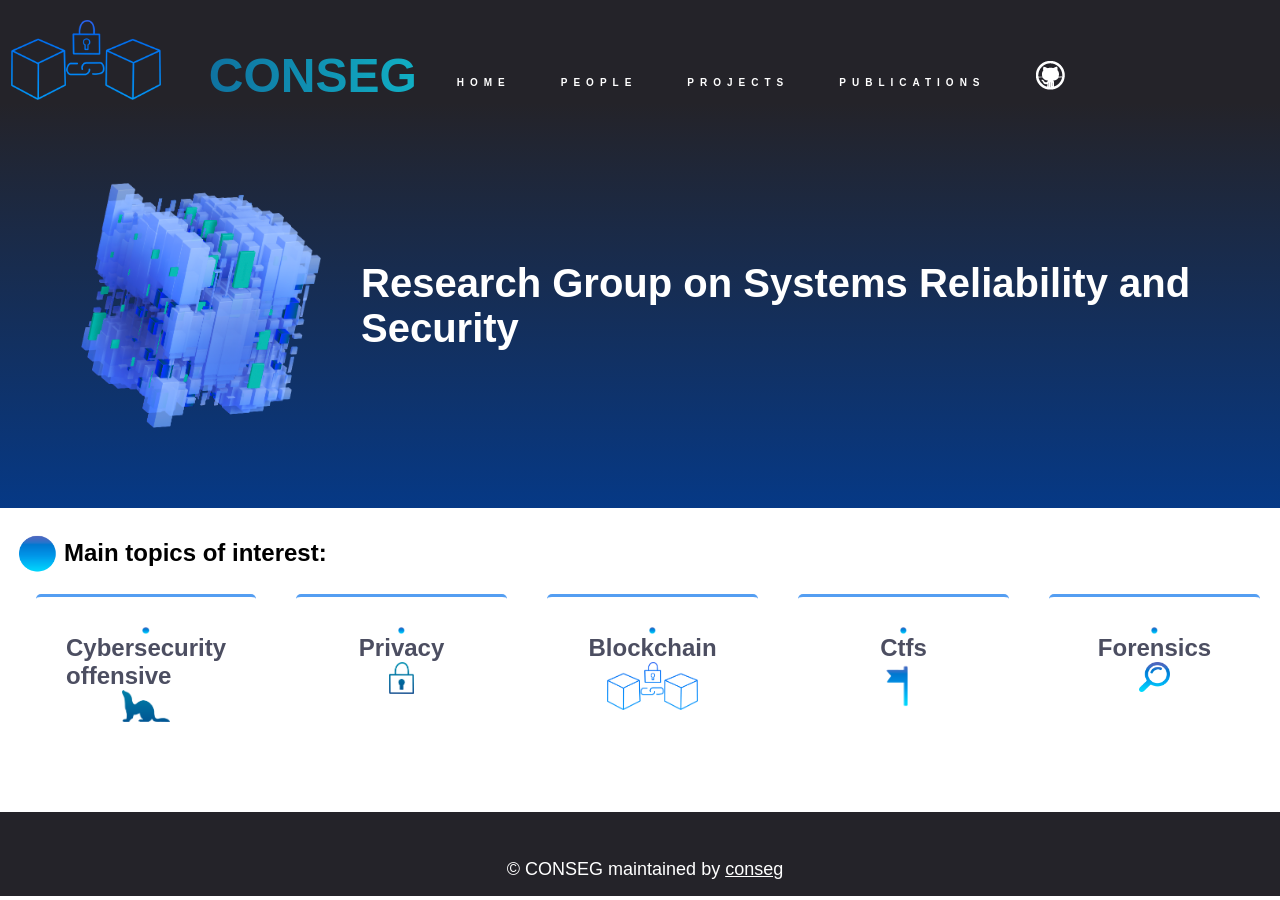
==== index.html @ 113ccf2e "first commit" ====
<!DOCTYPE html>
<html lang="en-US">

<head>
  <meta charset='utf-8'>
  <meta http-equiv="X-UA-Compatible" content="IE=edge">
  <meta name="viewport" content="width=device-width,maximum-scale=2">
  <link rel="stylesheet" type="text/css" href="./css/style.css">
  <link rel="stylesheet" type="text/css" href="./css/responsivo.css">

  <title>Home | CONSEG</title>

  <link rel="shortcut icon" href="./icon/consegfavico.png" type="image/x-icon">

</head>

<body>
  <header>
    <!-- Para mudar a cor de alguma imagem basta mudar o nome da cor na imagem ex: Conseg-logo/rosa.png  cores: rosa,amarelo,azul-->
    
    <img src="./imagens/icons/Conseg-Logo/azul.png" alt="Logo-do-site" id="consegimg" />

    <!-- Descomentar Quando for setembro: 
      <img src="./imagens/setamarelo.png" alt="set amarelo" class="setamarelo">
    -->

    <!-- para mudar a cor do titulo mude a classe gradient do style.css -->
    <h1 class="gradient" id="conseg"><a class="logo" href="index.html">CONSEG</a></h1>


    <!-- menu hamburguer criado -->
    <nav>
      <div class="mobile-menu">
        <div class="line1"></div>
        <div class="line2"></div>
        <div class="line3"></div>
      </div>


      <!-- lista das paginas e para o github do grupo de pesquisa -->
      <ul class="nav-list">
        <li id="lateral"><a href="index.html" id="menu">home</a></li>
        <!-- <li id="lateral"> <a href="news.html" id="menu"> News</a></li> -->
        <li id="lateral"> <a href="people.html" id="menu">People</a> </li>
        <li id="lateral"> <a href="projects.html" id="menu">Projects</a></li>
        <li id="lateral"> <a href="https://scholar.google.com/citations?user=rsiQlMgAAAAJ&hl=pt-BR&oi=ao" id="menu">Publications</a></li>

        <li id="lateral"><a id="forkme_banner" href="https://github.com/conseg/conseg.github.io"> <img
              src="./imagens/icons/githubicon.png" id="forkme_banner"></a></li>
      </ul>
    </nav>
  </header>
  <script src="./Scripts/mobile-navbar.js"></script>

  <section class="apresentacao">
    <img src="imagens/icons/Cube.png" alt="cube">
    <h1 >Research Group on Systems Reliability and Security</h1> 
    </section>

  <main>

 
    <section >
      <div class="topicos">
        <img src="./imagens/icons/circuloazul.png" alt="" id="circuloazul">
        <h1 class="about">Main topics of interest:</h1>
      </div>

    </section>
    <div class="topicos">
      <div class="box blue">
        <img src="./imagens/icons/circuloazul.png" alt="" width="5%" class="circuloazul">
        <h2 class="titulo-box" id="CO">Cybersecurity offensive</h2>
        <img src="./imagens/icons/Weasels/Azul.png" alt="" id="card" width="30%">
      </div>

      
      <div class="box blue">
        <img src="./imagens/icons/circuloazul.png" alt="" width="5%" class="circuloazul">
        <h2 class="titulo-box">Privacy</h2>
        <img src="./imagens/icons/Privacy/Azul.png" alt="" id="card" width="17%">
      </div>

      <div class="box blue">
        <img src="./imagens/icons/circuloazul.png" alt="" width="5%" class="circuloazul">
        <h2 class="titulo-box">Blockchain</h2>
        <img src="./imagens/icons/Conseg-Logo/azul.png" alt="" id="card" width="60%">


      </div>
      <div class="box blue">
        <img src="./imagens/icons/circuloazul.png" alt="" width="5%" class="circuloazul">
        <h2 class="titulo-box">Ctfs</h2>
        <img src="./imagens/icons/CTF/azul.png" alt="" id="card" width="30%">
      </div>

      <div class="box blue">
        <img src="./imagens/icons/circuloazul.png" alt="" width="5%" class="circuloazul">
        <h2 class="titulo-box">Forensics</h2>
        <img src="./imagens/icons/Forensics/azul.png" alt="" id="card" width="20%">
       <!-- foi utilizado algumas quebra de linhas para a caixa da forensics ser um pouco maior e cobrir a imagem da lupa -->
        <br>
        <br>
        <br>
      </div>
    </div>
    
  </main>



  <!-- rodapé da página -->
  <footer>

    <p id="footerp"><span> &#169; </span>CONSEG maintained by <a href="https://github.com/conseg">conseg</a></p>

  </footer>


</body>

</html>
---- css/style.css ----
*,
*:before,
*:after {
    margin: 0;
    padding: 0;
    box-sizing: border-box;
    font-family: Arial, sans-serif;
}

@font-face {
    font-family: 'Inter';
    font-style: normal;
    font-weight: 300;
    src: url('https://fonts.gstatic.com/s/inter/v3/QdVUSTchPBm7nuUeVf7EuQ.ttf') format('truetype');
}

:root {
    --red: hsl(0, 78%, 62%);
    --cyan: hsl(180, 62%, 55%);
    --orange: hsl(34, 97%, 64%);
    --blue: hsl(212, 86%, 64%);
    --varyDarkBlue: hsl(234, 12%, 34%);
    --grayishBlue: hsl(229, 6%, 66%);
    --veryLightGray: hsl(0, 0%, 98%);
    --weight1: 200;
    --weight2: 400;
    --weight3: 600;
}

body {
    display: grid;
    background-color: #ffffff;
}


header {
    display: flex;
    align-items: center;
    background-color: #242329;


}

h2 {
    color: var(--varyDarkBlue);
    font-weight: var(--weight3);
}

footer {
    background-color: #242329;
    color: #FFF;
    width: 100%;
    height: 100%;
    margin-top: 1em;
}


footer.grande {
    position: absolute;
    bottom: 0;
    background-color: #242329;
    color: #FFF;
    width: 100%;
    height: 100px;
}


img[id="consegimg"] {
    margin: 0;
    padding: 0;
    border: none;
    box-shadow: none;
    max-width: 200px;
    height: 80px;
    margin-left: 0.7em;
    margin-top: 1em;
}

img[id="iconpucrs"] {
    display: inline;
    width: 3em;
    height: 4em;

    margin-top: 1em;
}

img[id="news"] {
    margin: 0;
    padding: 0;
    border: none;
    box-shadow: none;
    max-width: 200px;
    max-height: 200px;
    height: 100px;
    width: 100px;
    display: inline-block;
    margin-left: auto;
    margin-right: auto;
    margin-top: 10px;
}

h1 {
    display: block;
    font-family: "Open Sans", Helvetica, Arial, sans-serif;
    font-size: 1.5em;
    margin-left: 1em;
}

h1[id="sorry"] {
    display: inline;
    font-family: "Open Sans", Helvetica, Arial, sans-serif;
    font-size: 1.5em;
}

.gradient {
    background-image: linear-gradient(to right, #0f72a0, #11afc4);
    color: black;
    background-clip: text;
    -webkit-background-clip: text;

    /* Adicionado: */
    -webkit-text-fill-color: transparent;
}

h1[id="conseg"] {
    font-family: "Arial";
    font-size: 3em;
    margin-top: 1em;
}

p {
    font-family: "Open Sans", Helvetica, Arial, sans-serif;
    margin-left: 10px;
    font-size: 18px;
}

p[id=footerp] {
    text-align: center;
    margin-top: 2.6em;
}

main {
    margin-top: 1.6em;

}

a {
    color: #FFF;

}

/* link que foi visitado */
a:visited {
    color: none;
}

/* quando o ponteiro do mouse passa no link */
a:hover {
    color: none;
}

/* quando o link for selecionado */
a:active {
    color: #5c5555;
}

a[id="menu"] {
    text-decoration: none;
    font-size: 10px
}


nav {
    display: flex;
    justify-content: space-around;
    align-items: center;
    height: 4em;
}


.nav-list {
    list-style: none;
    display: flex;

}

.nav-list li {
    letter-spacing: 6px;
    margin: 10em;
    margin-top: 15em;

}

nav :hover {
    color: #a4a4a4;
}

.mobile-menu {
    display: none;
    cursor: pointer;
}

.mobile-menu div {
    width: 32px;
    height: 2px;
    background: #fff;
    margin: 8px;
    transition: 0.3s;
}


.nav-list.active {
    transform: translateX(0);
    opacity: 1;
    visibility: visible;
}




@keyframes navLinkFade {
    from {
        opacity: 0;
        transform: translateX(50px);
    }

    to {
        opacity: 1;
        visibility: visible;
        transform: translateX(0);
    }
}

.mobile-menu.active .line1 {
    transform: rotate(-45deg) translate(-8px, 8px);
}

.pubs {
    margin: 1.9em;
}

.mobile-menu.active .line2 {
    opacity: 0;
}

.mobile-menu.active .line3 {
    transform: rotate(45deg) translate(-5px, -7px);
}

.logo {
    text-decoration: none;
}


.apresentacao {
    background-image: linear-gradient(to bottom, #242329, rgb(6, 57, 134));
    display: flex;
    align-items: center;
    color: #ffffff;
    padding: 5em;
}

.apresentacao h1 {
    margin: 0;
    font-size: 40px;
    margin-left: 1em;
}

.apresentacao img {
    max-width: 100%;
    margin-left: 1px;
    width: 15em;
}

#toolbar {
    margin: 0;
    padding: 0;
    display: inline-block;
    width: 100%;
    height: 49;
    background-color: #1f1e22;
}

#people {
    width: 100px;
    height: 100px;
}

.team {
    font-family: 'Inter', sans-serif;

    display: flex;
    flex-direction: column;
    justify-content: center;
    align-items: center;
    margin-bottom: 3em;
}

.team h1 {
    font-size: 30px;
    margin-bottom: 1em;
    color: #242329;
}

li[id="lateral"] {
    display: inline-block;
    color: #ffffff;
    line-height: 44px;
    padding: 0;
    border-color: #aaa;
    font-family: "Open Sans", Helvetica, Arial, sans-serif;
    font-size: 13px;
    font-weight: 700;
    margin-left: 40px;
    margin-right: 10px;
    color: #aaa;
    text-transform: uppercase;
    text-decoration: none;
    -webkit-transition: color .2s ease-in, border-top-color .2s ease-in;
    -ms-transition: color .2s ease-in, border-top-color .2s ease-in;
    -moz-transition: color .2s ease-in, border-top-color .2s ease-in;
    -o-transition: color .2s ease-in, border-top-color .2s ease-in;
    transition: color .2s ease-in, border-top-color .2s ease-in;
}

li[id=pesquisadores] {
    margin-left: 3em;
    font-family: "Open Sans", Helvetica;
}

li[id="principaistopicos"] {
    font-size: 18px;
    font-family: "Open Sans", Helvetica, Arial, sans-serif;
    margin-left: 1em;
    list-style: none;
}

.classe404{
    align-items: center;
    text-align: center;
}

.classe404 h1 {
  margin-top: 1em;
    font-family: 'Inter', sans-serif;
    color: #2f2d2d;
}


.classe404 img {
    margin-top: 10em;
    height: 20em;
    
    
}


.about {
    position: absolute;
    margin: .2em;
    margin-left: 2em;
}

img[id="circuloazul"] {
    width: 45px;
    height: 40px;
}


.topicos {
    display: flex;
    margin-left: 1em;
}

.flex__mod {
    display: flex;
    justify-content: flex-end;
    margin-right: .5rem;
}

.setamarelo {
    width: 3em;
    margin: .6em;
    margin-top: 1em;
    margin-left: -2em;
    position: absolute;
}




.projetos{
    display: flex;
    flex-wrap: wrap;
    gap: 20px; /* Espaço entre os containers */
    justify-content: center; /* Centralizar horizontalmente */
    align-items: flex-start; /* Alinhar ao topo */
    max-width: 1200px; /* Largura máxima para evitar overflow */
    margin: 0 auto; /* Centralizar horizontalmente */
    justify-content: space-around;
}


.project-title{
color: #2f2b44;
text-decoration: none;
font-size: 20px;
}

.box a{
    margin-top: 1em;
    padding: 6px;
    color: #08031d;
    font-family: 'Inter', sans-serif;
    text-decoration: none;   
    box-shadow: 0px .5px 1px #5c5c5c;
    border-radius: 123px; 
    
 }

.card-people {
    display: flex;
    flex-wrap: wrap;
    gap: 20px; /* Espaço entre os containers */
    justify-content: center; /* Centralizar horizontalmente */
    align-items: flex-start; /* Alinhar ao topo */
    max-width: 1200px; /* Largura máxima para evitar overflow */
    margin: 0 auto; /* Centralizar horizontalmente */
  }

  .container {
    flex: 1 1 calc(33.33% - 20px); /* Preencher 1/3 da largura, subtraindo o espaço entre os containers */
     max-width: calc(33.33% - 20px); /* Largura máxima do container */
     display: flex;
    flex-direction: column;
    align-items: center;
  }
  .card-people img{
    border-radius: 50%; /* Define o raio para criar a forma circular */
    object-fit: cover; /* Garante que a imagem preencha a área circular */
  }

.card-title {
    margin-top: 1em;
    color: #08031d;
    font-family: 'Inter', sans-serif;
    font-size: 15px;
}


.cyan {
    border-top: 3px solid var(--cyan);
}

.red {
    border-top: 3px solid var(--red);
}

.blue {
    border-top: 3px solid var(--blue);
}

.orange {
    border-top: 3px solid var(--orange);
}

.box p {
    margin-top: 1em;
    color: var(--grayishBlue);
    font-family: 'Inter', sans-serif;
 
}





.box {
    border-radius: 5px;
    flex: 1 1 calc(33.33% - 20px); /* Preencher 1/3 da largura, subtraindo o espaço entre os containers */
    padding: 30px;
    margin: 20px;
    max-width: 300px;
    max-height: 3400px;
    display: flex;
    flex-direction: column;
    align-items: center;
    
}

img[id=card] {
    float: right;
}
---- css/responsivo.css ----
*,
*:before,
*:after {
    margin: 0;
    padding: 0;
    box-sizing: border-box;
    font-family: Arial, sans-serif;
}

@media (max-width: 999px) {
    body,
    html {
        overflow-x: hidden !important;
        position: relative;
        width: 100%;
    }

    .nav-list {
        z-index: 100;
        position: absolute;
        top: 10vh;
        right: 0;
        width: 100%;
        height: 100vh;
        background: #242329;
        flex-direction: column;
        align-items: center;
        transform: translateX(100%);
        transition: transform 0.3s ease-in;
        opacity: 0;
        visibility: hidden;
    }

    .nav-list li {
        opacity: 0;
        margin-top: 1em;
    }

    .mobile-menu {
        display: block;
        position: absolute;
       margin-left: 10em;
       margin-top: 1em;
    }

    img[id ="consegimg"]{
        scale: 50%;
        
    }

    header{
        display: inline-flex;
        align-items: center;
        margin: 0;
    }

    h1[id="conseg"]{
        font-size: 30px;
        margin-right: 1em;
        margin: 0;
        margin-top: 1em;
    }

    .apresentacao{
        display: inline-flex;
        padding: 0;
        justify-content: space-around;
        align-items: center;
        
    }
    .apresentacao img{
        scale: 50%;
        margin-left: 8em; 
  
    }
    .apresentacao h1{
        font-size: 18px;
        padding-right: 10em;
        margin-right: 200em;
    }

    .topicos{
        display: flex;
        flex-direction: column;
    }

    .box{
        align-items: center;
        gap: 1px;
        
    }


    .circuloazul{
        display: none;
        
    }
    h2[id="CO"]{
    margin-left: 2em;
    
    }

    
}
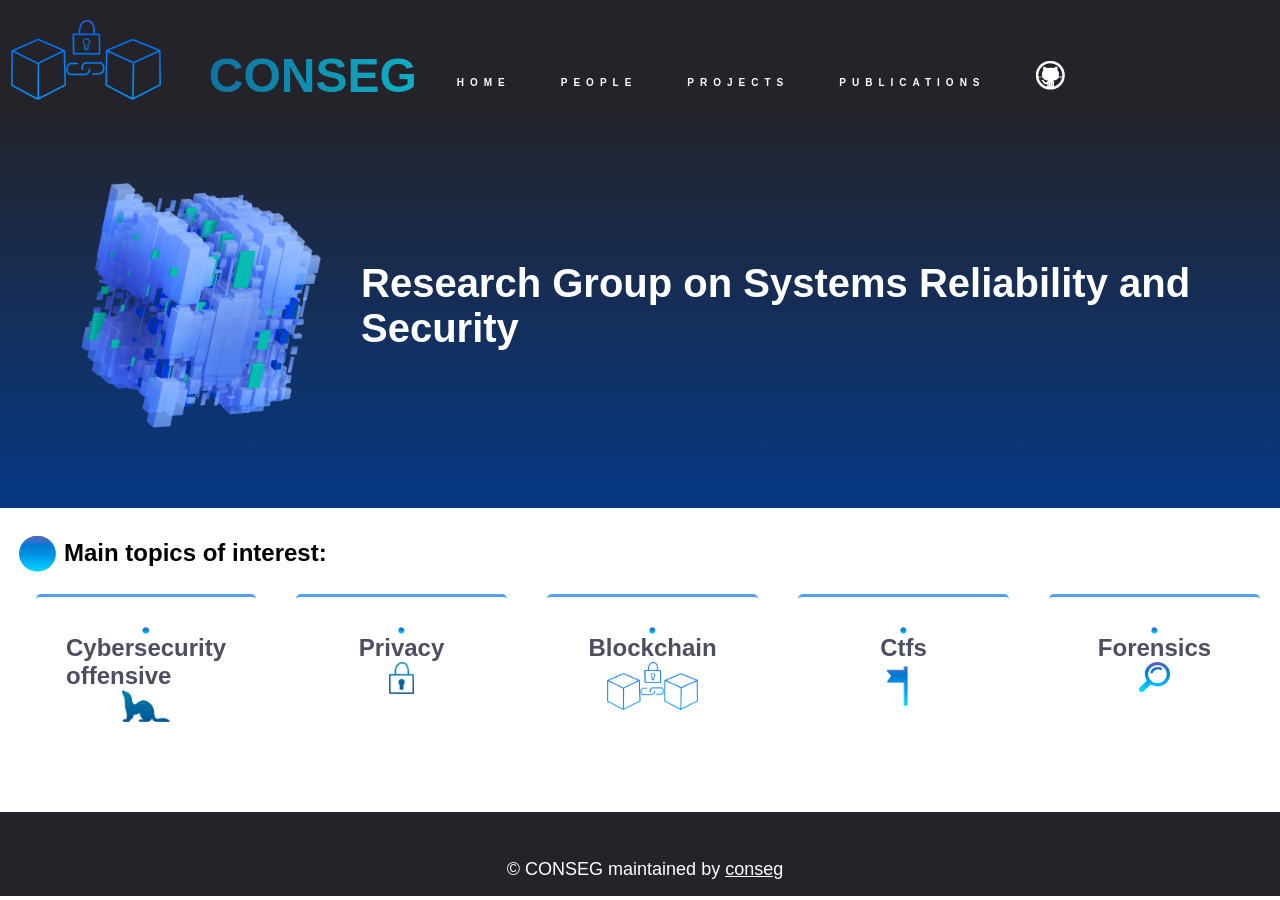
==== commit 6e532370: "People Atualizado" ====
--- a/index.html
+++ b/index.html
@@ -1,122 +1,122 @@
-<!DOCTYPE html>
-<html lang="en-US">
-
-<head>
-  <meta charset='utf-8'>
-  <meta http-equiv="X-UA-Compatible" content="IE=edge">
-  <meta name="viewport" content="width=device-width,maximum-scale=2">
-  <link rel="stylesheet" type="text/css" href="./css/style.css">
-  <link rel="stylesheet" type="text/css" href="./css/responsivo.css">
-
-  <title>Home | CONSEG</title>
-
-  <link rel="shortcut icon" href="./icon/consegfavico.png" type="image/x-icon">
-
-</head>
-
-<body>
-  <header>
-    <!-- Para mudar a cor de alguma imagem basta mudar o nome da cor na imagem ex: Conseg-logo/rosa.png  cores: rosa,amarelo,azul-->
-    
-    <img src="./imagens/icons/Conseg-Logo/azul.png" alt="Logo-do-site" id="consegimg" />
-
-    <!-- Descomentar Quando for setembro: 
-      <img src="./imagens/setamarelo.png" alt="set amarelo" class="setamarelo">
-    -->
-
-    <!-- para mudar a cor do titulo mude a classe gradient do style.css -->
-    <h1 class="gradient" id="conseg"><a class="logo" href="index.html">CONSEG</a></h1>
-
-
-    <!-- menu hamburguer criado -->
-    <nav>
-      <div class="mobile-menu">
-        <div class="line1"></div>
-        <div class="line2"></div>
-        <div class="line3"></div>
-      </div>
-
-
-      <!-- lista das paginas e para o github do grupo de pesquisa -->
-      <ul class="nav-list">
-        <li id="lateral"><a href="index.html" id="menu">home</a></li>
-        <!-- <li id="lateral"> <a href="news.html" id="menu"> News</a></li> -->
-        <li id="lateral"> <a href="people.html" id="menu">People</a> </li>
-        <li id="lateral"> <a href="projects.html" id="menu">Projects</a></li>
-        <li id="lateral"> <a href="https://scholar.google.com/citations?user=rsiQlMgAAAAJ&hl=pt-BR&oi=ao" id="menu">Publications</a></li>
-
-        <li id="lateral"><a id="forkme_banner" href="https://github.com/conseg/conseg.github.io"> <img
-              src="./imagens/icons/githubicon.png" id="forkme_banner"></a></li>
-      </ul>
-    </nav>
-  </header>
-  <script src="./Scripts/mobile-navbar.js"></script>
-
-  <section class="apresentacao">
-    <img src="imagens/icons/Cube.png" alt="cube">
-    <h1 >Research Group on Systems Reliability and Security</h1> 
-    </section>
-
-  <main>
-
- 
-    <section >
-      <div class="topicos">
-        <img src="./imagens/icons/circuloazul.png" alt="" id="circuloazul">
-        <h1 class="about">Main topics of interest:</h1>
-      </div>
-
-    </section>
-    <div class="topicos">
-      <div class="box blue">
-        <img src="./imagens/icons/circuloazul.png" alt="" width="5%" class="circuloazul">
-        <h2 class="titulo-box" id="CO">Cybersecurity offensive</h2>
-        <img src="./imagens/icons/Weasels/Azul.png" alt="" id="card" width="30%">
-      </div>
-
-      
-      <div class="box blue">
-        <img src="./imagens/icons/circuloazul.png" alt="" width="5%" class="circuloazul">
-        <h2 class="titulo-box">Privacy</h2>
-        <img src="./imagens/icons/Privacy/Azul.png" alt="" id="card" width="17%">
-      </div>
-
-      <div class="box blue">
-        <img src="./imagens/icons/circuloazul.png" alt="" width="5%" class="circuloazul">
-        <h2 class="titulo-box">Blockchain</h2>
-        <img src="./imagens/icons/Conseg-Logo/azul.png" alt="" id="card" width="60%">
-
-
-      </div>
-      <div class="box blue">
-        <img src="./imagens/icons/circuloazul.png" alt="" width="5%" class="circuloazul">
-        <h2 class="titulo-box">Ctfs</h2>
-        <img src="./imagens/icons/CTF/azul.png" alt="" id="card" width="30%">
-      </div>
-
-      <div class="box blue">
-        <img src="./imagens/icons/circuloazul.png" alt="" width="5%" class="circuloazul">
-        <h2 class="titulo-box">Forensics</h2>
-        <img src="./imagens/icons/Forensics/azul.png" alt="" id="card" width="20%">
-       <!-- foi utilizado algumas quebra de linhas para a caixa da forensics ser um pouco maior e cobrir a imagem da lupa -->
-        <br>
-        <br>
-        <br>
-      </div>
-    </div>
-    
-  </main>
-
-
-
-  <!-- rodapé da página -->
-  <footer>
-
-    <p id="footerp"><span> &#169; </span>CONSEG maintained by <a href="https://github.com/conseg">conseg</a></p>
-
-  </footer>
-
-
-</body>
-
+<!DOCTYPE html>
+<html lang="en-US">
+
+<head>
+  <meta charset='utf-8'>
+  <meta http-equiv="X-UA-Compatible" content="IE=edge">
+  <meta name="viewport" content="width=device-width,maximum-scale=2">
+  <link rel="stylesheet" type="text/css" href="./css/style.css">
+  <link rel="stylesheet" type="text/css" href="./css/responsivo.css">
+
+  <title>Home | CONSEG</title>
+
+  <link rel="shortcut icon" href="./icon/consegfavico.png" type="image/x-icon">
+
+</head>
+
+<body>
+  <header>
+    <!-- Para mudar a cor de alguma imagem basta mudar o nome da cor na imagem ex: Conseg-logo/rosa.png  cores: rosa,amarelo,azul-->
+    
+    <img src="./imagens/icons/Conseg-Logo/azul.png" alt="Logo-do-site" id="consegimg" />
+
+    <!-- Descomentar Quando for setembro: 
+      <img src="./imagens/setamarelo.png" alt="set amarelo" class="setamarelo">
+    -->
+
+    <!-- para mudar a cor do titulo mude a classe gradient do style.css -->
+    <h1 class="gradient" id="conseg"><a class="logo" href="index.html">CONSEG</a></h1>
+
+
+    <!-- menu hamburguer criado -->
+    <nav>
+      <div class="mobile-menu">
+        <div class="line1"></div>
+        <div class="line2"></div>
+        <div class="line3"></div>
+      </div>
+
+
+      <!-- lista das paginas e para o github do grupo de pesquisa -->
+      <ul class="nav-list">
+        <li id="lateral"><a href="index.html" id="menu">home</a></li>
+        <!-- <li id="lateral"> <a href="news.html" id="menu"> News</a></li> -->
+        <li id="lateral"> <a href="people.html" id="menu">People</a> </li>
+        <li id="lateral"> <a href="projects.html" id="menu">Projects</a></li>
+        <li id="lateral"> <a href="https://scholar.google.com/citations?user=rsiQlMgAAAAJ&hl=pt-BR&oi=ao" id="menu">Publications</a></li>
+
+        <li id="lateral"><a id="forkme_banner" href="https://github.com/conseg/conseg.github.io"> <img
+              src="./imagens/icons/githubicon.png" id="forkme_banner"></a></li>
+      </ul>
+    </nav>
+  </header>
+  <script src="./Scripts/mobile-navbar.js"></script>
+
+  <section class="apresentacao">
+    <img src="imagens/icons/Cube.png" alt="cube">
+    <h1 >Research Group on Systems Reliability and Security</h1> 
+    </section>
+
+  <main>
+
+ 
+    <section >
+      <div class="topicos">
+        <img src="./imagens/icons/circuloazul.png" alt="" id="circuloazul">
+        <h1 class="about">Main topics of interest:</h1>
+      </div>
+
+    </section>
+    <div class="topicos">
+      <div class="box blue">
+        <img src="./imagens/icons/circuloazul.png" alt="" width="5%" class="circuloazul">
+        <h2 class="titulo-box" id="CO">Cybersecurity offensive</h2>
+        <img src="./imagens/icons/Weasels/Azul.png" alt="" id="card" width="30%">
+      </div>
+
+      
+      <div class="box blue">
+        <img src="./imagens/icons/circuloazul.png" alt="" width="5%" class="circuloazul">
+        <h2 class="titulo-box">Privacy</h2>
+        <img src="./imagens/icons/Privacy/Azul.png" alt="" id="card" width="17%">
+      </div>
+
+      <div class="box blue">
+        <img src="./imagens/icons/circuloazul.png" alt="" width="5%" class="circuloazul">
+        <h2 class="titulo-box">Blockchain</h2>
+        <img src="./imagens/icons/Conseg-Logo/azul.png" alt="" id="card" width="60%">
+
+
+      </div>
+      <div class="box blue">
+        <img src="./imagens/icons/circuloazul.png" alt="" width="5%" class="circuloazul">
+        <h2 class="titulo-box">Ctfs</h2>
+        <img src="./imagens/icons/CTF/azul.png" alt="" id="card" width="30%">
+      </div>
+
+      <div class="box blue">
+        <img src="./imagens/icons/circuloazul.png" alt="" width="5%" class="circuloazul">
+        <h2 class="titulo-box">Forensics</h2>
+        <img src="./imagens/icons/Forensics/azul.png" alt="" id="card" width="20%">
+       <!-- foi utilizado algumas quebra de linhas para a caixa da forensics ser um pouco maior e cobrir a imagem da lupa -->
+        <br>
+        <br>
+        <br>
+      </div>
+    </div>
+    
+  </main>
+
+
+
+  <!-- rodapé da página -->
+  <footer>
+
+    <p id="footerp"><span> &#169; </span>CONSEG maintained by <a href="https://github.com/conseg">conseg</a></p>
+
+  </footer>
+
+
+</body>
+
 </html>
--- a/css/style.css
+++ b/css/style.css
@@ -1,493 +1,493 @@
-*,
-*:before,
-*:after {
-    margin: 0;
-    padding: 0;
-    box-sizing: border-box;
-    font-family: Arial, sans-serif;
-}
-
-@font-face {
-    font-family: 'Inter';
-    font-style: normal;
-    font-weight: 300;
-    src: url('https://fonts.gstatic.com/s/inter/v3/QdVUSTchPBm7nuUeVf7EuQ.ttf') format('truetype');
-}
-
-:root {
-    --red: hsl(0, 78%, 62%);
-    --cyan: hsl(180, 62%, 55%);
-    --orange: hsl(34, 97%, 64%);
-    --blue: hsl(212, 86%, 64%);
-    --varyDarkBlue: hsl(234, 12%, 34%);
-    --grayishBlue: hsl(229, 6%, 66%);
-    --veryLightGray: hsl(0, 0%, 98%);
-    --weight1: 200;
-    --weight2: 400;
-    --weight3: 600;
-}
-
-body {
-    display: grid;
-    background-color: #ffffff;
-}
-
-
-header {
-    display: flex;
-    align-items: center;
-    background-color: #242329;
-
-
-}
-
-h2 {
-    color: var(--varyDarkBlue);
-    font-weight: var(--weight3);
-}
-
-footer {
-    background-color: #242329;
-    color: #FFF;
-    width: 100%;
-    height: 100%;
-    margin-top: 1em;
-}
-
-
-footer.grande {
-    position: absolute;
-    bottom: 0;
-    background-color: #242329;
-    color: #FFF;
-    width: 100%;
-    height: 100px;
-}
-
-
-img[id="consegimg"] {
-    margin: 0;
-    padding: 0;
-    border: none;
-    box-shadow: none;
-    max-width: 200px;
-    height: 80px;
-    margin-left: 0.7em;
-    margin-top: 1em;
-}
-
-img[id="iconpucrs"] {
-    display: inline;
-    width: 3em;
-    height: 4em;
-
-    margin-top: 1em;
-}
-
-img[id="news"] {
-    margin: 0;
-    padding: 0;
-    border: none;
-    box-shadow: none;
-    max-width: 200px;
-    max-height: 200px;
-    height: 100px;
-    width: 100px;
-    display: inline-block;
-    margin-left: auto;
-    margin-right: auto;
-    margin-top: 10px;
-}
-
-h1 {
-    display: block;
-    font-family: "Open Sans", Helvetica, Arial, sans-serif;
-    font-size: 1.5em;
-    margin-left: 1em;
-}
-
-h1[id="sorry"] {
-    display: inline;
-    font-family: "Open Sans", Helvetica, Arial, sans-serif;
-    font-size: 1.5em;
-}
-
-.gradient {
-    background-image: linear-gradient(to right, #0f72a0, #11afc4);
-    color: black;
-    background-clip: text;
-    -webkit-background-clip: text;
-
-    /* Adicionado: */
-    -webkit-text-fill-color: transparent;
-}
-
-h1[id="conseg"] {
-    font-family: "Arial";
-    font-size: 3em;
-    margin-top: 1em;
-}
-
-p {
-    font-family: "Open Sans", Helvetica, Arial, sans-serif;
-    margin-left: 10px;
-    font-size: 18px;
-}
-
-p[id=footerp] {
-    text-align: center;
-    margin-top: 2.6em;
-}
-
-main {
-    margin-top: 1.6em;
-
-}
-
-a {
-    color: #FFF;
-
-}
-
-/* link que foi visitado */
-a:visited {
-    color: none;
-}
-
-/* quando o ponteiro do mouse passa no link */
-a:hover {
-    color: none;
-}
-
-/* quando o link for selecionado */
-a:active {
-    color: #5c5555;
-}
-
-a[id="menu"] {
-    text-decoration: none;
-    font-size: 10px
-}
-
-
-nav {
-    display: flex;
-    justify-content: space-around;
-    align-items: center;
-    height: 4em;
-}
-
-
-.nav-list {
-    list-style: none;
-    display: flex;
-
-}
-
-.nav-list li {
-    letter-spacing: 6px;
-    margin: 10em;
-    margin-top: 15em;
-
-}
-
-nav :hover {
-    color: #a4a4a4;
-}
-
-.mobile-menu {
-    display: none;
-    cursor: pointer;
-}
-
-.mobile-menu div {
-    width: 32px;
-    height: 2px;
-    background: #fff;
-    margin: 8px;
-    transition: 0.3s;
-}
-
-
-.nav-list.active {
-    transform: translateX(0);
-    opacity: 1;
-    visibility: visible;
-}
-
-
-
-
-@keyframes navLinkFade {
-    from {
-        opacity: 0;
-        transform: translateX(50px);
-    }
-
-    to {
-        opacity: 1;
-        visibility: visible;
-        transform: translateX(0);
-    }
-}
-
-.mobile-menu.active .line1 {
-    transform: rotate(-45deg) translate(-8px, 8px);
-}
-
-.pubs {
-    margin: 1.9em;
-}
-
-.mobile-menu.active .line2 {
-    opacity: 0;
-}
-
-.mobile-menu.active .line3 {
-    transform: rotate(45deg) translate(-5px, -7px);
-}
-
-.logo {
-    text-decoration: none;
-}
-
-
-.apresentacao {
-    background-image: linear-gradient(to bottom, #242329, rgb(6, 57, 134));
-    display: flex;
-    align-items: center;
-    color: #ffffff;
-    padding: 5em;
-}
-
-.apresentacao h1 {
-    margin: 0;
-    font-size: 40px;
-    margin-left: 1em;
-}
-
-.apresentacao img {
-    max-width: 100%;
-    margin-left: 1px;
-    width: 15em;
-}
-
-#toolbar {
-    margin: 0;
-    padding: 0;
-    display: inline-block;
-    width: 100%;
-    height: 49;
-    background-color: #1f1e22;
-}
-
-#people {
-    width: 100px;
-    height: 100px;
-}
-
-.team {
-    font-family: 'Inter', sans-serif;
-
-    display: flex;
-    flex-direction: column;
-    justify-content: center;
-    align-items: center;
-    margin-bottom: 3em;
-}
-
-.team h1 {
-    font-size: 30px;
-    margin-bottom: 1em;
-    color: #242329;
-}
-
-li[id="lateral"] {
-    display: inline-block;
-    color: #ffffff;
-    line-height: 44px;
-    padding: 0;
-    border-color: #aaa;
-    font-family: "Open Sans", Helvetica, Arial, sans-serif;
-    font-size: 13px;
-    font-weight: 700;
-    margin-left: 40px;
-    margin-right: 10px;
-    color: #aaa;
-    text-transform: uppercase;
-    text-decoration: none;
-    -webkit-transition: color .2s ease-in, border-top-color .2s ease-in;
-    -ms-transition: color .2s ease-in, border-top-color .2s ease-in;
-    -moz-transition: color .2s ease-in, border-top-color .2s ease-in;
-    -o-transition: color .2s ease-in, border-top-color .2s ease-in;
-    transition: color .2s ease-in, border-top-color .2s ease-in;
-}
-
-li[id=pesquisadores] {
-    margin-left: 3em;
-    font-family: "Open Sans", Helvetica;
-}
-
-li[id="principaistopicos"] {
-    font-size: 18px;
-    font-family: "Open Sans", Helvetica, Arial, sans-serif;
-    margin-left: 1em;
-    list-style: none;
-}
-
-.classe404{
-    align-items: center;
-    text-align: center;
-}
-
-.classe404 h1 {
-  margin-top: 1em;
-    font-family: 'Inter', sans-serif;
-    color: #2f2d2d;
-}
-
-
-.classe404 img {
-    margin-top: 10em;
-    height: 20em;
-    
-    
-}
-
-
-.about {
-    position: absolute;
-    margin: .2em;
-    margin-left: 2em;
-}
-
-img[id="circuloazul"] {
-    width: 45px;
-    height: 40px;
-}
-
-
-.topicos {
-    display: flex;
-    margin-left: 1em;
-}
-
-.flex__mod {
-    display: flex;
-    justify-content: flex-end;
-    margin-right: .5rem;
-}
-
-.setamarelo {
-    width: 3em;
-    margin: .6em;
-    margin-top: 1em;
-    margin-left: -2em;
-    position: absolute;
-}
-
-
-
-
-.projetos{
-    display: flex;
-    flex-wrap: wrap;
-    gap: 20px; /* Espaço entre os containers */
-    justify-content: center; /* Centralizar horizontalmente */
-    align-items: flex-start; /* Alinhar ao topo */
-    max-width: 1200px; /* Largura máxima para evitar overflow */
-    margin: 0 auto; /* Centralizar horizontalmente */
-    justify-content: space-around;
-}
-
-
-.project-title{
-color: #2f2b44;
-text-decoration: none;
-font-size: 20px;
-}
-
-.box a{
-    margin-top: 1em;
-    padding: 6px;
-    color: #08031d;
-    font-family: 'Inter', sans-serif;
-    text-decoration: none;   
-    box-shadow: 0px .5px 1px #5c5c5c;
-    border-radius: 123px; 
-    
- }
-
-.card-people {
-    display: flex;
-    flex-wrap: wrap;
-    gap: 20px; /* Espaço entre os containers */
-    justify-content: center; /* Centralizar horizontalmente */
-    align-items: flex-start; /* Alinhar ao topo */
-    max-width: 1200px; /* Largura máxima para evitar overflow */
-    margin: 0 auto; /* Centralizar horizontalmente */
-  }
-
-  .container {
-    flex: 1 1 calc(33.33% - 20px); /* Preencher 1/3 da largura, subtraindo o espaço entre os containers */
-     max-width: calc(33.33% - 20px); /* Largura máxima do container */
-     display: flex;
-    flex-direction: column;
-    align-items: center;
-  }
-  .card-people img{
-    border-radius: 50%; /* Define o raio para criar a forma circular */
-    object-fit: cover; /* Garante que a imagem preencha a área circular */
-  }
-
-.card-title {
-    margin-top: 1em;
-    color: #08031d;
-    font-family: 'Inter', sans-serif;
-    font-size: 15px;
-}
-
-
-.cyan {
-    border-top: 3px solid var(--cyan);
-}
-
-.red {
-    border-top: 3px solid var(--red);
-}
-
-.blue {
-    border-top: 3px solid var(--blue);
-}
-
-.orange {
-    border-top: 3px solid var(--orange);
-}
-
-.box p {
-    margin-top: 1em;
-    color: var(--grayishBlue);
-    font-family: 'Inter', sans-serif;
- 
-}
-
-
-
-
-
-.box {
-    border-radius: 5px;
-    flex: 1 1 calc(33.33% - 20px); /* Preencher 1/3 da largura, subtraindo o espaço entre os containers */
-    padding: 30px;
-    margin: 20px;
-    max-width: 300px;
-    max-height: 3400px;
-    display: flex;
-    flex-direction: column;
-    align-items: center;
-    
-}
-
-img[id=card] {
-    float: right;
+*,
+*:before,
+*:after {
+    margin: 0;
+    padding: 0;
+    box-sizing: border-box;
+    font-family: Arial, sans-serif;
+}
+
+@font-face {
+    font-family: 'Inter';
+    font-style: normal;
+    font-weight: 300;
+    src: url('https://fonts.gstatic.com/s/inter/v3/QdVUSTchPBm7nuUeVf7EuQ.ttf') format('truetype');
+}
+
+:root {
+    --red: hsl(0, 78%, 62%);
+    --cyan: hsl(180, 62%, 55%);
+    --orange: hsl(34, 97%, 64%);
+    --blue: hsl(212, 86%, 64%);
+    --varyDarkBlue: hsl(234, 12%, 34%);
+    --grayishBlue: hsl(229, 6%, 66%);
+    --veryLightGray: hsl(0, 0%, 98%);
+    --weight1: 200;
+    --weight2: 400;
+    --weight3: 600;
+}
+
+body {
+    display: grid;
+    background-color: #ffffff;
+}
+
+
+header {
+    display: flex;
+    align-items: center;
+    background-color: #242329;
+
+
+}
+
+h2 {
+    color: var(--varyDarkBlue);
+    font-weight: var(--weight3);
+}
+
+footer {
+    background-color: #242329;
+    color: #FFF;
+    width: 100%;
+    height: 100%;
+    margin-top: 1em;
+}
+
+
+footer.grande {
+    position: absolute;
+    bottom: 0;
+    background-color: #242329;
+    color: #FFF;
+    width: 100%;
+    height: 100px;
+}
+
+
+img[id="consegimg"] {
+    margin: 0;
+    padding: 0;
+    border: none;
+    box-shadow: none;
+    max-width: 200px;
+    height: 80px;
+    margin-left: 0.7em;
+    margin-top: 1em;
+}
+
+img[id="iconpucrs"] {
+    display: inline;
+    width: 3em;
+    height: 4em;
+
+    margin-top: 1em;
+}
+
+img[id="news"] {
+    margin: 0;
+    padding: 0;
+    border: none;
+    box-shadow: none;
+    max-width: 200px;
+    max-height: 200px;
+    height: 100px;
+    width: 100px;
+    display: inline-block;
+    margin-left: auto;
+    margin-right: auto;
+    margin-top: 10px;
+}
+
+h1 {
+    display: block;
+    font-family: "Open Sans", Helvetica, Arial, sans-serif;
+    font-size: 1.5em;
+    margin-left: 1em;
+}
+
+h1[id="sorry"] {
+    display: inline;
+    font-family: "Open Sans", Helvetica, Arial, sans-serif;
+    font-size: 1.5em;
+}
+
+.gradient {
+    background-image: linear-gradient(to right, #0f72a0, #11afc4);
+    color: black;
+    background-clip: text;
+    -webkit-background-clip: text;
+
+    /* Adicionado: */
+    -webkit-text-fill-color: transparent;
+}
+
+h1[id="conseg"] {
+    font-family: "Arial";
+    font-size: 3em;
+    margin-top: 1em;
+}
+
+p {
+    font-family: "Open Sans", Helvetica, Arial, sans-serif;
+    margin-left: 10px;
+    font-size: 18px;
+}
+
+p[id=footerp] {
+    text-align: center;
+    margin-top: 2.6em;
+}
+
+main {
+    margin-top: 1.6em;
+
+}
+
+a {
+    color: #FFF;
+
+}
+
+/* link que foi visitado */
+a:visited {
+    color: none;
+}
+
+/* quando o ponteiro do mouse passa no link */
+a:hover {
+    color: none;
+}
+
+/* quando o link for selecionado */
+a:active {
+    color: #5c5555;
+}
+
+a[id="menu"] {
+    text-decoration: none;
+    font-size: 10px
+}
+
+
+nav {
+    display: flex;
+    justify-content: space-around;
+    align-items: center;
+    height: 4em;
+}
+
+
+.nav-list {
+    list-style: none;
+    display: flex;
+
+}
+
+.nav-list li {
+    letter-spacing: 6px;
+    margin: 10em;
+    margin-top: 15em;
+
+}
+
+nav :hover {
+    color: #a4a4a4;
+}
+
+.mobile-menu {
+    display: none;
+    cursor: pointer;
+}
+
+.mobile-menu div {
+    width: 32px;
+    height: 2px;
+    background: #fff;
+    margin: 8px;
+    transition: 0.3s;
+}
+
+
+.nav-list.active {
+    transform: translateX(0);
+    opacity: 1;
+    visibility: visible;
+}
+
+
+
+
+@keyframes navLinkFade {
+    from {
+        opacity: 0;
+        transform: translateX(50px);
+    }
+
+    to {
+        opacity: 1;
+        visibility: visible;
+        transform: translateX(0);
+    }
+}
+
+.mobile-menu.active .line1 {
+    transform: rotate(-45deg) translate(-8px, 8px);
+}
+
+.pubs {
+    margin: 1.9em;
+}
+
+.mobile-menu.active .line2 {
+    opacity: 0;
+}
+
+.mobile-menu.active .line3 {
+    transform: rotate(45deg) translate(-5px, -7px);
+}
+
+.logo {
+    text-decoration: none;
+}
+
+
+.apresentacao {
+    background-image: linear-gradient(to bottom, #242329, rgb(6, 57, 134));
+    display: flex;
+    align-items: center;
+    color: #ffffff;
+    padding: 5em;
+}
+
+.apresentacao h1 {
+    margin: 0;
+    font-size: 40px;
+    margin-left: 1em;
+}
+
+.apresentacao img {
+    max-width: 100%;
+    margin-left: 1px;
+    width: 15em;
+}
+
+#toolbar {
+    margin: 0;
+    padding: 0;
+    display: inline-block;
+    width: 100%;
+    height: 49;
+    background-color: #1f1e22;
+}
+
+#people {
+    width: 100px;
+    height: 100px;
+}
+
+.team {
+    font-family: 'Inter', sans-serif;
+
+    display: flex;
+    flex-direction: column;
+    justify-content: center;
+    align-items: center;
+    margin-bottom: 3em;
+}
+
+.team h1 {
+    font-size: 30px;
+    margin-bottom: 1em;
+    color: #242329;
+}
+
+li[id="lateral"] {
+    display: inline-block;
+    color: #ffffff;
+    line-height: 44px;
+    padding: 0;
+    border-color: #aaa;
+    font-family: "Open Sans", Helvetica, Arial, sans-serif;
+    font-size: 13px;
+    font-weight: 700;
+    margin-left: 40px;
+    margin-right: 10px;
+    color: #aaa;
+    text-transform: uppercase;
+    text-decoration: none;
+    -webkit-transition: color .2s ease-in, border-top-color .2s ease-in;
+    -ms-transition: color .2s ease-in, border-top-color .2s ease-in;
+    -moz-transition: color .2s ease-in, border-top-color .2s ease-in;
+    -o-transition: color .2s ease-in, border-top-color .2s ease-in;
+    transition: color .2s ease-in, border-top-color .2s ease-in;
+}
+
+li[id=pesquisadores] {
+    margin-left: 3em;
+    font-family: "Open Sans", Helvetica;
+}
+
+li[id="principaistopicos"] {
+    font-size: 18px;
+    font-family: "Open Sans", Helvetica, Arial, sans-serif;
+    margin-left: 1em;
+    list-style: none;
+}
+
+.classe404{
+    align-items: center;
+    text-align: center;
+}
+
+.classe404 h1 {
+  margin-top: 1em;
+    font-family: 'Inter', sans-serif;
+    color: #2f2d2d;
+}
+
+
+.classe404 img {
+    margin-top: 10em;
+    height: 20em;
+    
+    
+}
+
+
+.about {
+    position: absolute;
+    margin: .2em;
+    margin-left: 2em;
+}
+
+img[id="circuloazul"] {
+    width: 45px;
+    height: 40px;
+}
+
+
+.topicos {
+    display: flex;
+    margin-left: 1em;
+}
+
+.flex__mod {
+    display: flex;
+    justify-content: flex-end;
+    margin-right: .5rem;
+}
+
+.setamarelo {
+    width: 3em;
+    margin: .6em;
+    margin-top: 1em;
+    margin-left: -2em;
+    position: absolute;
+}
+
+
+
+
+.projetos{
+    display: flex;
+    flex-wrap: wrap;
+    gap: 20px; /* Espaço entre os containers */
+    justify-content: center; /* Centralizar horizontalmente */
+    align-items: flex-start; /* Alinhar ao topo */
+    max-width: 1200px; /* Largura máxima para evitar overflow */
+    margin: 0 auto; /* Centralizar horizontalmente */
+    justify-content: space-around;
+}
+
+
+.project-title{
+color: #2f2b44;
+text-decoration: none;
+font-size: 20px;
+}
+
+.box a{
+    margin-top: 1em;
+    padding: 6px;
+    color: #08031d;
+    font-family: 'Inter', sans-serif;
+    text-decoration: none;   
+    box-shadow: 0px .5px 1px #5c5c5c;
+    border-radius: 123px; 
+    
+ }
+
+.card-people {
+    display: flex;
+    flex-wrap: wrap;
+    gap: 20px; /* Espaço entre os containers */
+    justify-content: center; /* Centralizar horizontalmente */
+    align-items: flex-start; /* Alinhar ao topo */
+    max-width: 1200px; /* Largura máxima para evitar overflow */
+    margin: 0 auto; /* Centralizar horizontalmente */
+  }
+
+  .container {
+    flex: 1 1 calc(33.33% - 20px); /* Preencher 1/3 da largura, subtraindo o espaço entre os containers */
+     max-width: calc(33.33% - 20px); /* Largura máxima do container */
+     display: flex;
+    flex-direction: column;
+    align-items: center;
+  }
+  .card-people img{
+    border-radius: 50%; /* Define o raio para criar a forma circular */
+    object-fit: cover; /* Garante que a imagem preencha a área circular */
+  }
+
+.card-title {
+    margin-top: 1em;
+    color: #08031d;
+    font-family: 'Inter', sans-serif;
+    font-size: 15px;
+}
+
+
+.cyan {
+    border-top: 3px solid var(--cyan);
+}
+
+.red {
+    border-top: 3px solid var(--red);
+}
+
+.blue {
+    border-top: 3px solid var(--blue);
+}
+
+.orange {
+    border-top: 3px solid var(--orange);
+}
+
+.box p {
+    margin-top: 1em;
+    color: var(--grayishBlue);
+    font-family: 'Inter', sans-serif;
+ 
+}
+
+
+
+
+
+.box {
+    border-radius: 5px;
+    flex: 1 1 calc(33.33% - 20px); /* Preencher 1/3 da largura, subtraindo o espaço entre os containers */
+    padding: 30px;
+    margin: 20px;
+    max-width: 300px;
+    max-height: 3400px;
+    display: flex;
+    flex-direction: column;
+    align-items: center;
+    
+}
+
+img[id=card] {
+    float: right;
 }
--- a/css/responsivo.css
+++ b/css/responsivo.css
@@ -1,107 +1,107 @@
-*,
-*:before,
-*:after {
-    margin: 0;
-    padding: 0;
-    box-sizing: border-box;
-    font-family: Arial, sans-serif;
-}
-
-@media (max-width: 999px) {
-    body,
-    html {
-        overflow-x: hidden !important;
-        position: relative;
-        width: 100%;
-    }
-
-    .nav-list {
-        z-index: 100;
-        position: absolute;
-        top: 10vh;
-        right: 0;
-        width: 100%;
-        height: 100vh;
-        background: #242329;
-        flex-direction: column;
-        align-items: center;
-        transform: translateX(100%);
-        transition: transform 0.3s ease-in;
-        opacity: 0;
-        visibility: hidden;
-    }
-
-    .nav-list li {
-        opacity: 0;
-        margin-top: 1em;
-    }
-
-    .mobile-menu {
-        display: block;
-        position: absolute;
-       margin-left: 10em;
-       margin-top: 1em;
-    }
-
-    img[id ="consegimg"]{
-        scale: 50%;
-        
-    }
-
-    header{
-        display: inline-flex;
-        align-items: center;
-        margin: 0;
-    }
-
-    h1[id="conseg"]{
-        font-size: 30px;
-        margin-right: 1em;
-        margin: 0;
-        margin-top: 1em;
-    }
-
-    .apresentacao{
-        display: inline-flex;
-        padding: 0;
-        justify-content: space-around;
-        align-items: center;
-        
-    }
-    .apresentacao img{
-        scale: 50%;
-        margin-left: 8em; 
-  
-    }
-    .apresentacao h1{
-        font-size: 18px;
-        padding-right: 10em;
-        margin-right: 200em;
-    }
-
-    .topicos{
-        display: flex;
-        flex-direction: column;
-    }
-
-    .box{
-        align-items: center;
-        gap: 1px;
-        
-    }
-
-
-    .circuloazul{
-        display: none;
-        
-    }
-    h2[id="CO"]{
-    margin-left: 2em;
-    
-    }
-
-    
-}
-
-
-
+*,
+*:before,
+*:after {
+    margin: 0;
+    padding: 0;
+    box-sizing: border-box;
+    font-family: Arial, sans-serif;
+}
+
+@media (max-width: 999px) {
+    body,
+    html {
+        overflow-x: hidden !important;
+        position: relative;
+        width: 100%;
+    }
+
+    .nav-list {
+        z-index: 100;
+        position: absolute;
+        top: 10vh;
+        right: 0;
+        width: 100%;
+        height: 100vh;
+        background: #242329;
+        flex-direction: column;
+        align-items: center;
+        transform: translateX(100%);
+        transition: transform 0.3s ease-in;
+        opacity: 0;
+        visibility: hidden;
+    }
+
+    .nav-list li {
+        opacity: 0;
+        margin-top: 1em;
+    }
+
+    .mobile-menu {
+        display: block;
+        position: absolute;
+       margin-left: 10em;
+       margin-top: 1em;
+    }
+
+    img[id ="consegimg"]{
+        scale: 50%;
+        
+    }
+
+    header{
+        display: inline-flex;
+        align-items: center;
+        margin: 0;
+    }
+
+    h1[id="conseg"]{
+        font-size: 30px;
+        margin-right: 1em;
+        margin: 0;
+        margin-top: 1em;
+    }
+
+    .apresentacao{
+        display: inline-flex;
+        padding: 0;
+        justify-content: space-around;
+        align-items: center;
+        
+    }
+    .apresentacao img{
+        scale: 50%;
+        margin-left: 8em; 
+  
+    }
+    .apresentacao h1{
+        font-size: 18px;
+        padding-right: 10em;
+        margin-right: 200em;
+    }
+
+    .topicos{
+        display: flex;
+        flex-direction: column;
+    }
+
+    .box{
+        align-items: center;
+        gap: 1px;
+        
+    }
+
+
+    .circuloazul{
+        display: none;
+        
+    }
+    h2[id="CO"]{
+    margin-left: 2em;
+    
+    }
+
+    
+}
+
+
+
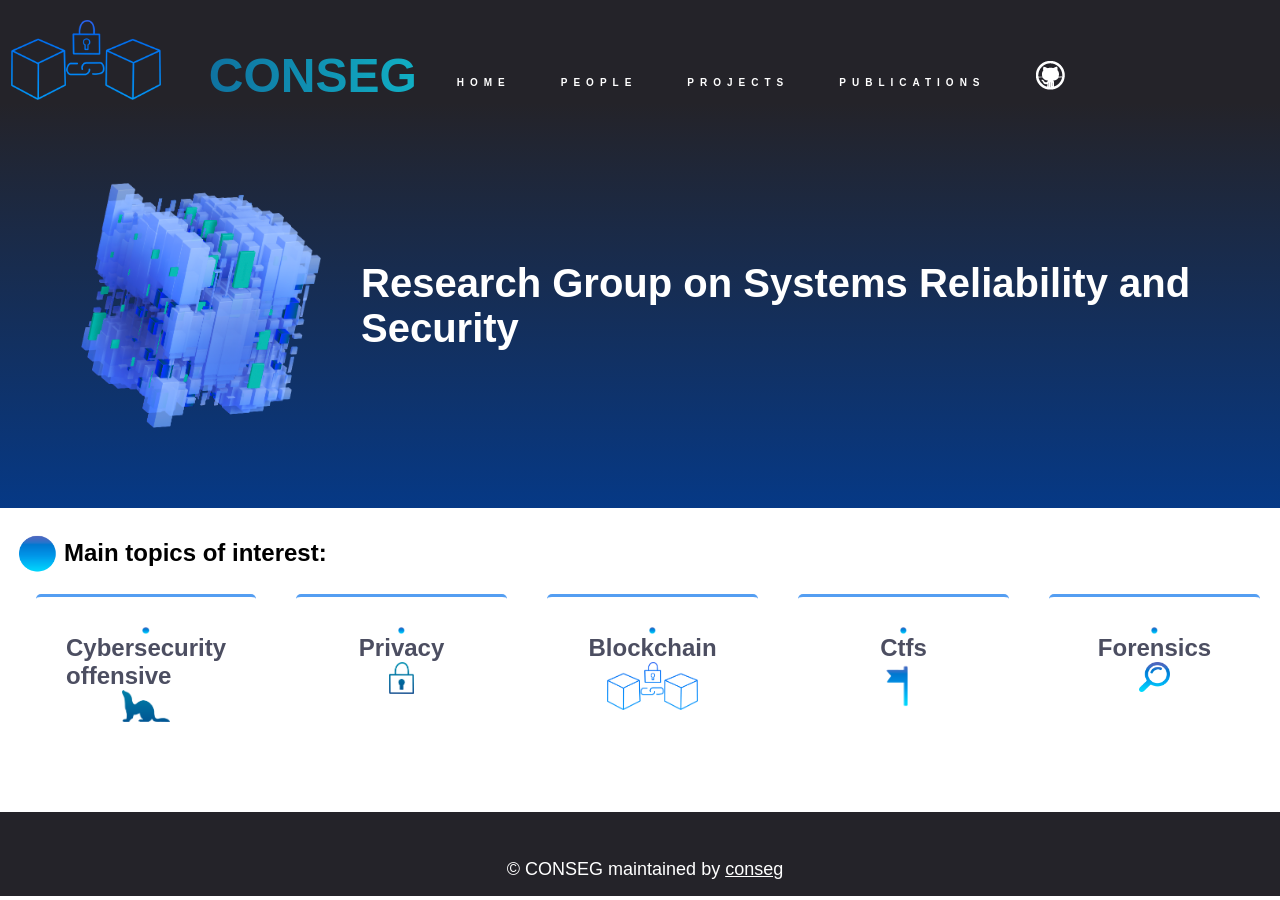
==== commit 1ab55576: "Projects Pronto" ====
--- a/index.html
+++ b/index.html
@@ -16,19 +16,11 @@
 
 <body>
   <header>
-    <!-- Para mudar a cor de alguma imagem basta mudar o nome da cor na imagem ex: Conseg-logo/rosa.png  cores: rosa,amarelo,azul-->
-    
+   
     <img src="./imagens/icons/Conseg-Logo/azul.png" alt="Logo-do-site" id="consegimg" />
 
-    <!-- Descomentar Quando for setembro: 
-      <img src="./imagens/setamarelo.png" alt="set amarelo" class="setamarelo">
-    -->
-
-    <!-- para mudar a cor do titulo mude a classe gradient do style.css -->
     <h1 class="gradient" id="conseg"><a class="logo" href="index.html">CONSEG</a></h1>
 
-
-    <!-- menu hamburguer criado -->
     <nav>
       <div class="mobile-menu">
         <div class="line1"></div>
@@ -36,11 +28,9 @@
         <div class="line3"></div>
       </div>
 
-
-      <!-- lista das paginas e para o github do grupo de pesquisa -->
       <ul class="nav-list">
         <li id="lateral"><a href="index.html" id="menu">home</a></li>
-        <!-- <li id="lateral"> <a href="news.html" id="menu"> News</a></li> -->
+  
         <li id="lateral"> <a href="people.html" id="menu">People</a> </li>
         <li id="lateral"> <a href="projects.html" id="menu">Projects</a></li>
         <li id="lateral"> <a href="https://scholar.google.com/citations?user=rsiQlMgAAAAJ&hl=pt-BR&oi=ao" id="menu">Publications</a></li>
@@ -98,7 +88,6 @@
         <img src="./imagens/icons/circuloazul.png" alt="" width="5%" class="circuloazul">
         <h2 class="titulo-box">Forensics</h2>
         <img src="./imagens/icons/Forensics/azul.png" alt="" id="card" width="20%">
-       <!-- foi utilizado algumas quebra de linhas para a caixa da forensics ser um pouco maior e cobrir a imagem da lupa -->
         <br>
         <br>
         <br>
@@ -107,9 +96,6 @@
     
   </main>
 
-
-
-  <!-- rodapé da página -->
   <footer>
 
     <p id="footerp"><span> &#169; </span>CONSEG maintained by <a href="https://github.com/conseg">conseg</a></p>
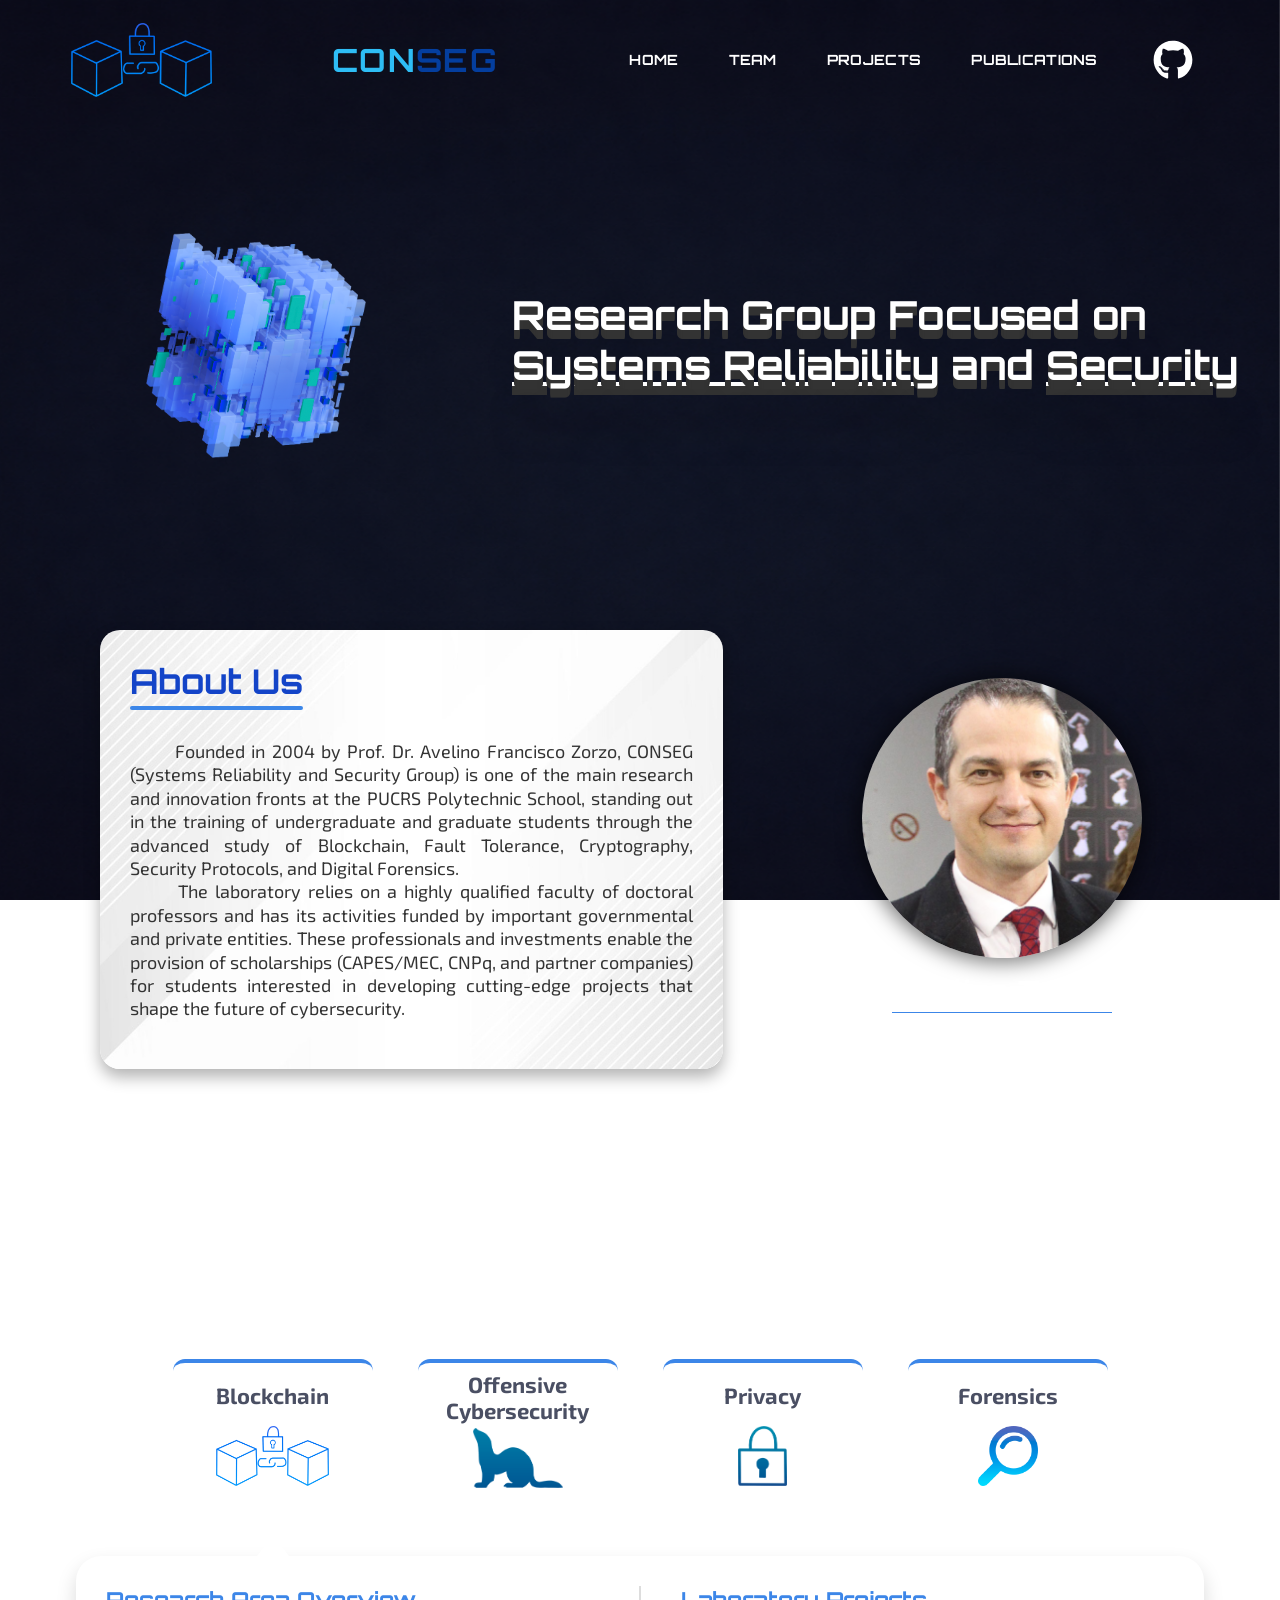
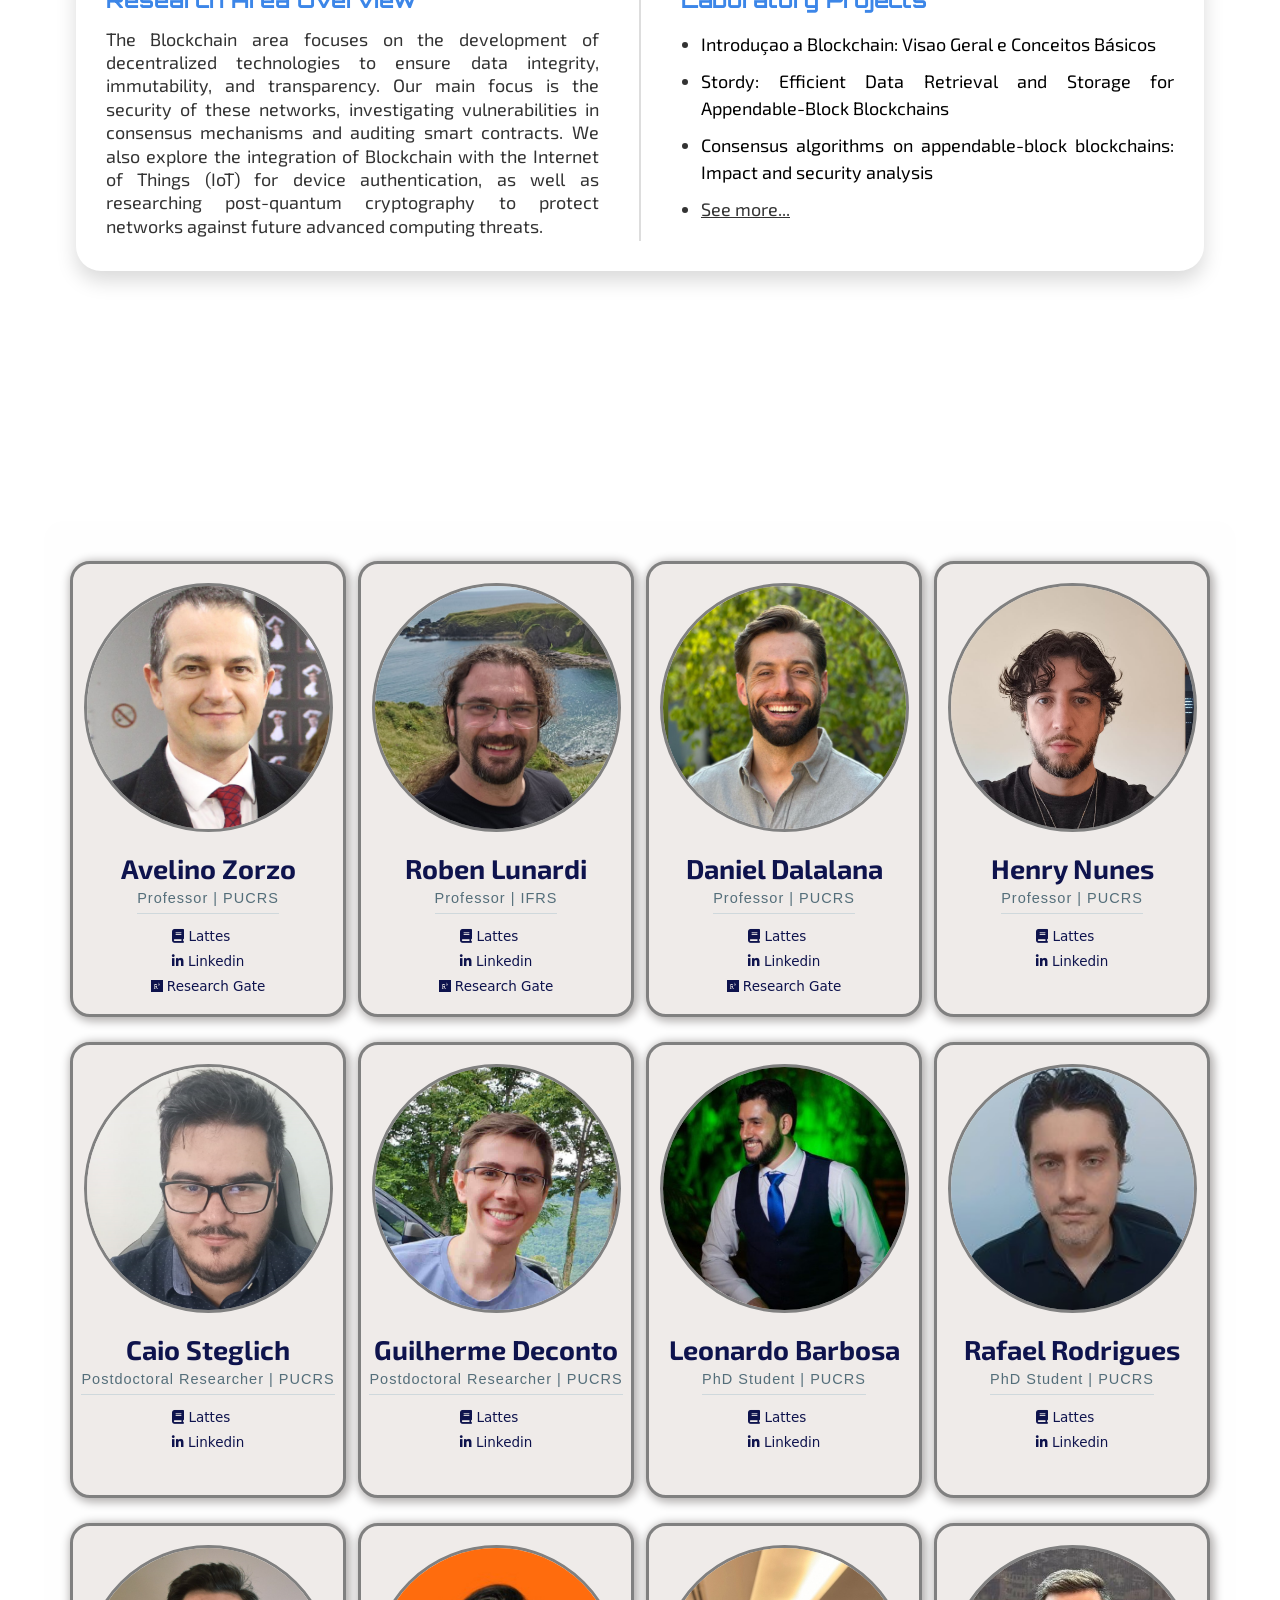
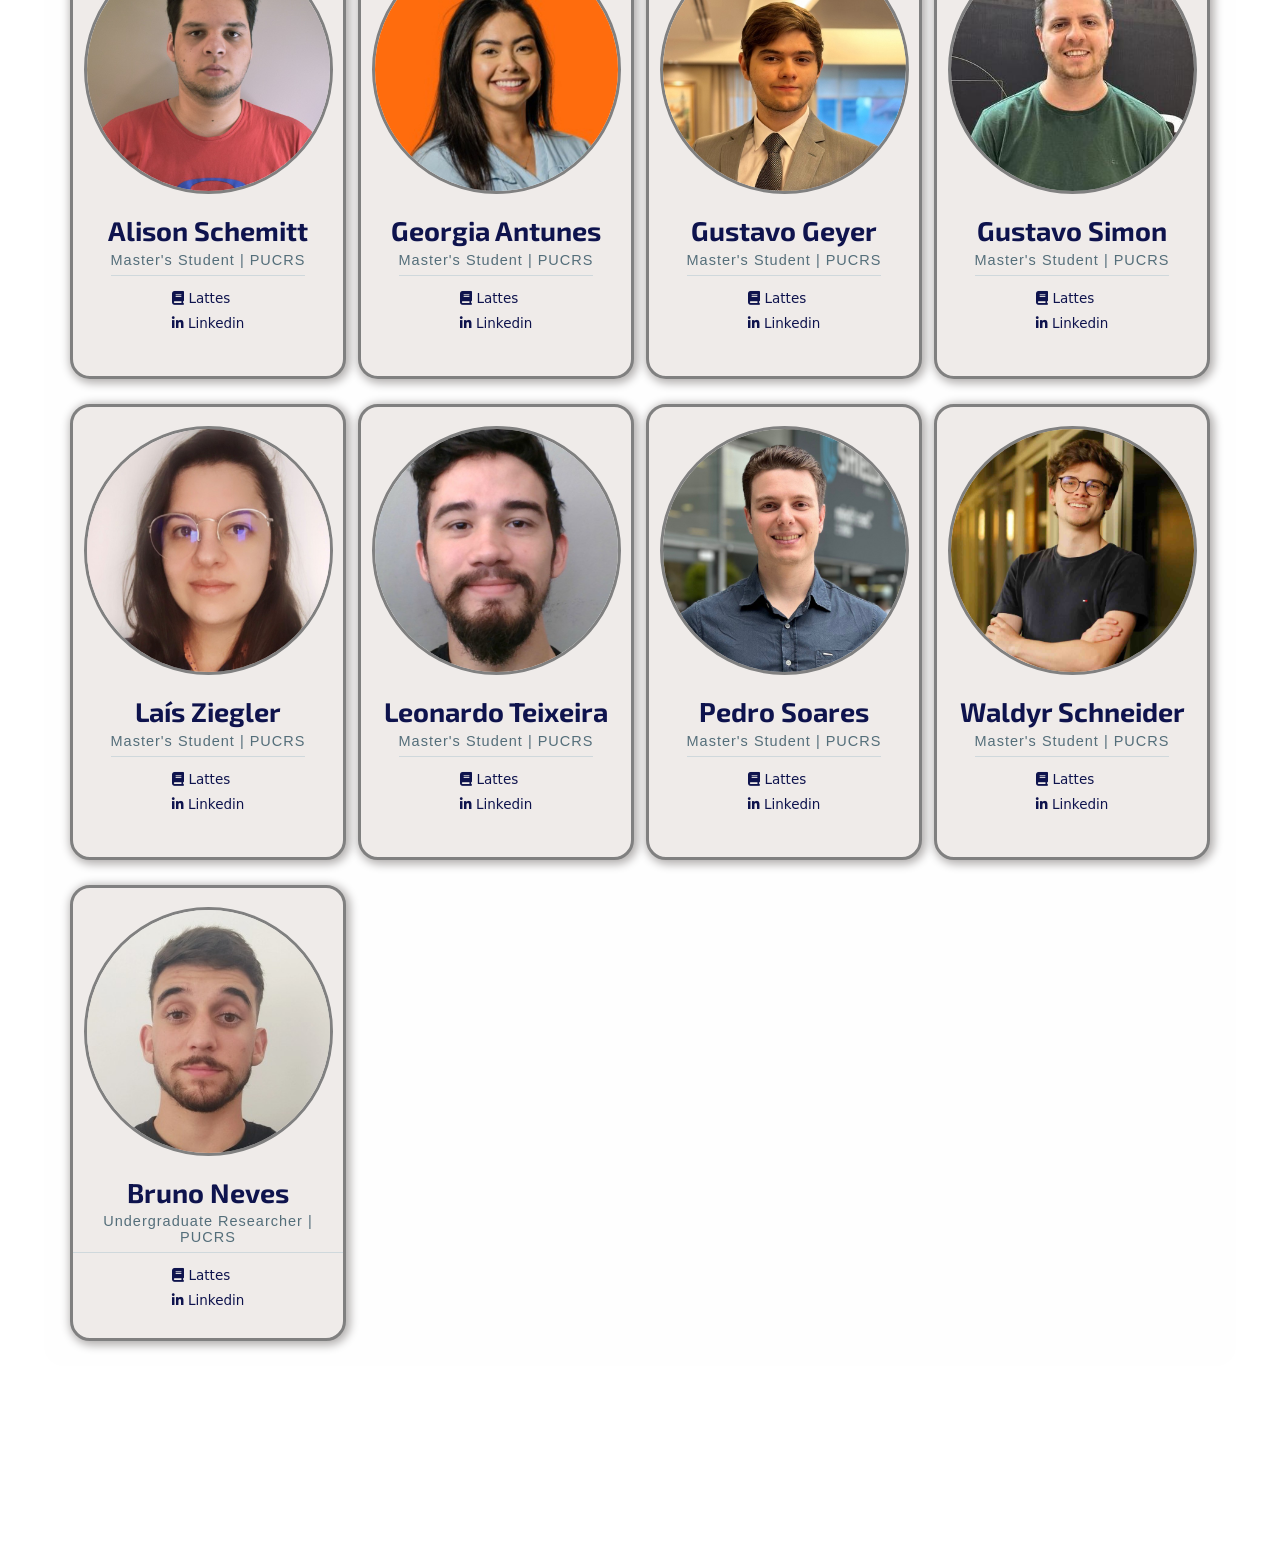
==== commit 029330bc: "Remoção dos Arquivos Antigos" ====
--- a/index.html
+++ b/index.html
@@ -1,107 +1,857 @@
 <!DOCTYPE html>
-<html lang="en-US">
+<html>
 
 <head>
-  <meta charset='utf-8'>
-  <meta http-equiv="X-UA-Compatible" content="IE=edge">
-  <meta name="viewport" content="width=device-width,maximum-scale=2">
-  <link rel="stylesheet" type="text/css" href="./css/style.css">
-  <link rel="stylesheet" type="text/css" href="./css/responsivo.css">
-
-  <title>Home | CONSEG</title>
-
-  <link rel="shortcut icon" href="./icon/consegfavico.png" type="image/x-icon">
-
+    <title>Home | Conseg</title>
+    <link rel="stylesheet" href="css/global.css">
+    <link rel="stylesheet" href="css/head_bar/headBar.css">
+    <link rel="stylesheet" href="css/head_bar/container_logo/container.css">
+    <link rel="stylesheet" href="css/head_bar/container_logo/image.css">
+    <link rel="stylesheet" href="css/head_bar/container_logo/title.css">
+    <link rel="stylesheet" href="css/head_bar/container_buttons/container.css">
+    <link rel="stylesheet" href="css/head_bar/container_buttons/buttons.css">
+    <link rel="stylesheet" href="css/head_bar/container_buttons/git_logo.css">
+    <link rel="stylesheet" href="css/head_bar/Container_People/People.css">
+    <link rel="stylesheet" href="css/head_bar/Container_AboutUs/aboutUs.css">
+    <link rel="stylesheet" href="css/head_bar/Container_Topics/topics.css">
+    <link href="https://fonts.googleapis.com/css?family=Orbitron:regular,500,600,700,800,900" rel="stylesheet" />
+    <link rel="preconnect" href="https://fonts.googleapis.com">
+    <link rel="preconnect" href="https://fonts.gstatic.com" crossorigin>
+    <link href="https://fonts.googleapis.com/css2?family=Exo+2:ital,wght@0,100..900;1,100..900&display=swap"
+        rel="stylesheet">
+
+    <link rel="stylesheet" href="https://cdnjs.cloudflare.com/ajax/libs/font-awesome/6.4.0/css/all.min.css">
+    <link rel="shortcut icon" href="./icon/consegfavico.png" type="image/x-icon">
+
+    <style>
+        body {
+            position: relative;
+        }
+
+        #fundo-geral {
+            position: fixed;
+            top: 0;
+            left: 0;
+            width: 100vw;
+            height: 100vh;
+            background-image: url('./imagens/PlanoFundo.png');
+            background-size: cover;
+            background-position: center;
+            background-repeat: no-repeat;
+            z-index: -100;
+        }
+
+        .info-bubble::before {
+            display: var(--arrow-display, block) !important;
+        }
+    </style>
 </head>
 
 <body>
-  <header>
-   
-    <img src="./imagens/icons/Conseg-Logo/azul.png" alt="Logo-do-site" id="consegimg" />
-
-    <h1 class="gradient" id="conseg"><a class="logo" href="index.html">CONSEG</a></h1>
-
-    <nav>
-      <div class="mobile-menu">
-        <div class="line1"></div>
-        <div class="line2"></div>
-        <div class="line3"></div>
-      </div>
-
-      <ul class="nav-list">
-        <li id="lateral"><a href="index.html" id="menu">home</a></li>
-  
-        <li id="lateral"> <a href="people.html" id="menu">People</a> </li>
-        <li id="lateral"> <a href="projects.html" id="menu">Projects</a></li>
-        <li id="lateral"> <a href="https://scholar.google.com/citations?user=rsiQlMgAAAAJ&hl=pt-BR&oi=ao" id="menu">Publications</a></li>
-
-        <li id="lateral"><a id="forkme_banner" href="https://github.com/conseg/conseg.github.io"> <img
-              src="./imagens/icons/githubicon.png" id="forkme_banner"></a></li>
-      </ul>
-    </nav>
-  </header>
-  <script src="./Scripts/mobile-navbar.js"></script>
-
-  <section class="apresentacao">
-    <img src="imagens/icons/Cube.png" alt="cube">
-    <h1 >Research Group on Systems Reliability and Security</h1> 
-    </section>
-
-  <main>
-
- 
-    <section >
-      <div class="topicos">
-        <img src="./imagens/icons/circuloazul.png" alt="" id="circuloazul">
-        <h1 class="about">Main topics of interest:</h1>
-      </div>
-
-    </section>
-    <div class="topicos">
-      <div class="box blue">
-        <img src="./imagens/icons/circuloazul.png" alt="" width="5%" class="circuloazul">
-        <h2 class="titulo-box" id="CO">Cybersecurity offensive</h2>
-        <img src="./imagens/icons/Weasels/Azul.png" alt="" id="card" width="30%">
-      </div>
-
-      
-      <div class="box blue">
-        <img src="./imagens/icons/circuloazul.png" alt="" width="5%" class="circuloazul">
-        <h2 class="titulo-box">Privacy</h2>
-        <img src="./imagens/icons/Privacy/Azul.png" alt="" id="card" width="17%">
-      </div>
-
-      <div class="box blue">
-        <img src="./imagens/icons/circuloazul.png" alt="" width="5%" class="circuloazul">
-        <h2 class="titulo-box">Blockchain</h2>
-        <img src="./imagens/icons/Conseg-Logo/azul.png" alt="" id="card" width="60%">
-
-
-      </div>
-      <div class="box blue">
-        <img src="./imagens/icons/circuloazul.png" alt="" width="5%" class="circuloazul">
-        <h2 class="titulo-box">Ctfs</h2>
-        <img src="./imagens/icons/CTF/azul.png" alt="" id="card" width="30%">
-      </div>
-
-      <div class="box blue">
-        <img src="./imagens/icons/circuloazul.png" alt="" width="5%" class="circuloazul">
-        <h2 class="titulo-box">Forensics</h2>
-        <img src="./imagens/icons/Forensics/azul.png" alt="" id="card" width="20%">
-        <br>
-        <br>
-        <br>
-      </div>
+    <div id="fundo-geral"></div>
+    <div class="head_bar">
+
+        <div class="logo_and_name">
+            <div class="logo-div">
+                <picture>
+                    <source media="(max-width: 1400px) and (max-height: 600px)"
+                        srcset="./imagens/icons/dev-icon-268.svg">
+                    <img class="logo logo-animada" src="./imagens/icons/Conseg-Logo/azul.png" alt="Logo CONSEG">
+                </picture>
+            </div>
+            <div class="name-div">
+                <div class="name">
+                    <span style="color: #2ebdf5;">CON</span><span style="color: #043e9e;">SEG</span>
+                </div>
+            </div>
+
+        </div>
+        <div class="buttons">
+            <a class="head-button" href="index.html">HOME</a>
+            <a class="head-button" href="#people">TEAM</a>
+            <a class="head-button" href="projects.html">PROJECTS</a>
+            <a class="head-button" href="https://scholar.google.com/citations?user=rsiQlMgAAAAJ&hl=pt-BR&oi=ao"
+                target="_blank">PUBLICATIONS</a>
+            <a class="github-link" href="https://github.com/conseg" target="_blank" rel="noopener noreferrer">
+                <img class="github-logo" src="./imagens/icons/github-brands-solid-full.svg" alt="GitHub Logo">
+            </a>
+        </div>
     </div>
-    
-  </main>
-
-  <footer>
-
-    <p id="footerp"><span> &#169; </span>CONSEG maintained by <a href="https://github.com/conseg">conseg</a></p>
-
-  </footer>
-
+
+    <div class="apresentacao">
+        <div class="photo">
+            <img class="block-static" src="./imagens/icons/Cube.png" alt="">
+        </div>
+        <div class="apresentacao-texto">
+            <h1 class="text-pop-up-top">Research Group Focused on <br>
+                <span class="apresentacao-text-pop-up-top-cor"><u>Systems Reliability</u></span> and
+                <span class="apresentacao-text-pop-up-top-cor"> <u>Security</u></span>
+            </h1>
+        </div>
+    </div>
+
+    <div class="resumo">
+
+        <div class="resumo-blocoTexto">
+
+            <div class=" resumo-blocoTexto-titulo">
+                <h1>
+                    About Us
+                </h1>
+            </div>
+
+            <div class="resumo-blocoTexto-texto">
+                <p>
+                    &nbsp;&nbsp;&nbsp;&nbsp;&nbsp;&nbsp;
+                    Founded in 2004 by Prof. Dr. Avelino Francisco Zorzo, CONSEG (Systems Reliability and Security
+                    Group) is one of the main research and innovation fronts at the PUCRS Polytechnic School, standing
+                    out in the training of undergraduate and graduate students through the advanced study of Blockchain,
+                    Fault Tolerance, Cryptography, Security Protocols, and Digital Forensics. <br>
+
+                    &nbsp;&nbsp;&nbsp;&nbsp;&nbsp;&nbsp;
+                    The laboratory relies on a highly qualified faculty of doctoral professors and has its activities
+                    funded by important governmental and private entities. These professionals and investments enable
+                    the provision of scholarships (CAPES/MEC, CNPq, and partner companies) for students interested in
+                    developing cutting-edge projects that shape the future of cybersecurity.
+                </p>
+            </div>
+
+
+        </div>
+
+        <div class="resumo-blocoImagem">
+            <div class="resumo-blocoImagem-foto">
+                <a href="#people">
+                    <img src="./imagens/Integrantes/avelino_zorzo_.jpeg" alt="avelinoResumo">
+                </a>
+            </div>
+
+            <div class="resumo-blocoImagem-legenda">
+                <a href="#people" style="text-decoration: none; color: inherit;">
+                    <h2>Avelino Zorzo</h2>
+                    <p>Founder</p>
+                </a>
+            </div>
+
+        </div>
+    </div>
+
+    <div class="topics">
+
+        <div class="topics-title">
+            <h1 class="topics-title-h1"> Main Research Topics</h1>
+        </div>
+
+        <div class="topics-container">
+
+            <div class="container-each-topic">
+                <div class="container-topics-name">
+                    <h1>Blockchain</h1>
+                </div>
+                <div class="container-topic-photo-image">
+                    <img class="image-topics" src="./imagens/icons/Conseg-Logo/azul.png" alt="foto blockchain">
+                </div>
+            </div>
+
+            <div class="container-each-topic">
+                <div class="container-topics-name">
+                    <h1>Offensive<br>
+                        Cybersecurity</h1>
+                </div>
+                <div class="container-topic-photo-image">
+                    <img class="image-topics" src="./imagens/icons/Weasels/Azul.png" alt="foto weasels">
+                </div>
+            </div>
+
+            <div class="container-each-topic">
+                <div class="container-topics-name">
+                    <h1>Privacy</h1>
+                </div>
+                <div class="container-topic-photo-image">
+                    <img class="image-topics" src="./imagens/icons/Privacy/Azul.png" alt="foto privacy">
+                </div>
+            </div>
+
+            <div class="container-each-topic">
+                <div class="container-topics-name">
+                    <h1>Forensics</h1>
+                </div>
+                <div class="container-topic-photo-image">
+                    <img class="image-topics" src="./imagens/icons/Forensics/azul.png" alt="foto weasels">
+                </div>
+            </div>
+
+        </div>
+
+        <div class="info-bubble">
+            <div class="bubble-columns">
+
+                <div class="bubble-left">
+                    <h3>Research Area Overview</h3>
+                    <p id="bubble-text-left">Select a topic above to view its overview.</p>
+                </div>
+
+                <div class="bubble-right">
+                    <h3>Laboratory Projects</h3>
+                    <div id="bubble-text-right">Select a topic above to view its projects.</div>
+                </div>
+
+            </div>
+        </div>
+
+
+    </div>
+
+    <div class="people-container">
+
+        <div class="people-title" id="people">
+            <h1 class="people-title-h1"> Team</h1>
+        </div>
+
+        <div class="people-container-info">
+
+            <div class="container-each-people">
+                <div class="container-people-photo">
+                    <div class="container-people-photo-image">
+                        <img class="imagem-integrantes" src="./imagens/Integrantes/avelino_zorzo_.jpeg"
+                            alt="foto do avelino">
+                    </div>
+                </div>
+                <div class="container-people-info">
+                    <div>
+                        <p class="people-nome">Avelino Zorzo</p>
+                    </div>
+                    <div>
+                        <p class="people-cargo">Professor | PUCRS</p>
+                    </div>
+
+                    <div class="curriculo-lattes">
+                        <a href="https://buscatextual.cnpq.br/buscatextual/visualizacv.do?metodo=apresentar&id=K4782949D9"
+                            target="_blank" rel="noopener noreferrer">
+                            <i class="fa-solid fa-book" style="color: #0e134d;"></i>
+                            Lattes</a>
+                    </div>
+                    <div class="linkedin">
+                        <a href="https://www.linkedin.com/in/avelino-zorzo/" aria-label="LinkedIn" target="_blank"
+                            rel="noopener noreferrer">
+                            <i class="fa-brands fa-linkedin-in" style="color:  #0e134d;"></i>
+                            Linkedin
+                        </a>
+                    </div>
+                    <div class="research-gate">
+                        <a href="https://www.researchgate.net/profile/Avelino-Zorzo" aria-label="Research Gate"
+                            target="_blank" rel="noopener noreferrer">
+                            <i class="fa-brands fa-researchgate" style="color:  #0e134d;"></i>
+                            Research Gate
+                        </a>
+                    </div>
+                </div>
+            </div>
+
+            <div class="container-each-people">
+                <div class="container-people-photo">
+                    <div class="container-people-photo-image">
+                        <img class="imagem-integrantes" src="./imagens/Integrantes/RobenLunardi.jpeg"
+                            alt="foto do roben">
+                    </div>
+                </div>
+                <div class="container-people-info">
+                    <div>
+                        <p class="people-nome">Roben Lunardi</p>
+                    </div>
+                    <div>
+                        <p class="people-cargo">Professor | IFRS</p>
+                    </div>
+
+                    <div class="curriculo-lattes">
+                        <a href="https://buscatextual.cnpq.br/buscatextual/visualizacv.do?id=K4123434Y6&tokenCaptchar=[base64]"
+                            target="_blank" rel="noopener noreferrer">
+                            <i class="fa-solid fa-book" style="color: #0e134d;"></i>
+                            Lattes</a>
+                    </div>
+                    <div class="linkedin">
+                        <a href="https://www.linkedin.com/in/robenlunardi/" aria-label="LinkedIn" target="_blank"
+                            rel="noopener noreferrer">
+                            <i class="fa-brands fa-linkedin-in" style="color:  #0e134d;"></i>
+                            Linkedin
+                        </a>
+                    </div>
+                    <div class="research-gate">
+                        <a href="https://www.researchgate.net/profile/Roben-Lunardi" aria-label="Research Gate"
+                            target="_blank" rel="noopener noreferrer">
+                            <i class="fa-brands fa-researchgate" style="color:  #0e134d;"></i>
+                            Research Gate
+                        </a>
+                    </div>
+                </div>
+            </div>
+
+            <div class="container-each-people">
+                <div class="container-people-photo">
+                    <div class="container-people-photo-image">
+                        <img class="imagem-integrantes" src="./imagens/Integrantes/DanielDalalana.jpeg"
+                            alt="foto do daniel">
+                    </div>
+                </div>
+                <div class="container-people-info">
+                    <div>
+                        <p class="people-nome">Daniel Dalalana</p>
+                    </div>
+                    <div>
+                        <p class="people-cargo">Professor | PUCRS</p>
+                    </div>
+
+                    <div class="curriculo-lattes">
+                        <a href="http://buscatextual.cnpq.br/buscatextual/visualizacv.do?metodo=apresentar&id=K4485074A1"
+                            target="_blank" rel="noopener noreferrer">
+                            <i class="fa-solid fa-book" style="color: #0e134d;"></i>
+                            Lattes</a>
+                    </div>
+                    <div class="linkedin">
+                        <a href="https://www.linkedin.com/in/danieldalalana/" aria-label="LinkedIn" target="_blank"
+                            rel="noopener noreferrer">
+                            <i class="fa-brands fa-linkedin-in" style="color:  #0e134d;"></i>
+                            Linkedin
+                        </a>
+                    </div>
+                    <div class="research-gate">
+                        <a href="https://www.researchgate.net/profile/Daniel-Bertoglio" aria-label="Research Gate"
+                            target="_blank" rel="noopener noreferrer">
+                            <i class="fa-brands fa-researchgate" style="color:  #0e134d;"></i>
+                            Research Gate
+                        </a>
+                    </div>
+                </div>
+            </div>
+
+            <div class="container-each-people">
+                <div class="container-people-photo">
+                    <div class="container-people-photo-image">
+                        <img class="imagem-integrantes" src="./imagens/Integrantes/Henry.gif" alt="foto do henry">
+                    </div>
+                </div>
+                <div class="container-people-info">
+                    <div>
+                        <p class="people-nome">Henry Nunes</p>
+                    </div>
+                    <div>
+                        <p class="people-cargo">Professor | PUCRS</p>
+                    </div>
+
+                    <div class="curriculo-lattes">
+                        <a href="http://buscatextual.cnpq.br/buscatextual/visualizacv.do?metodo=apresentar&id=K8030397E6"
+                            target="_blank" rel="noopener noreferrer">
+                            <i class="fa-solid fa-book" style="color: #0e134d;"></i>
+                            Lattes</a>
+                    </div>
+                    <div class="linkedin">
+                        <a href="https://www.linkedin.com/in/henry-nunes-084124187/" aria-label="LinkedIn"
+                            target="_blank" rel="noopener noreferrer">
+                            <i class="fa-brands fa-linkedin-in" style="color:  #0e134d;"></i>
+                            Linkedin
+                        </a>
+                    </div>
+
+                </div>
+            </div>
+
+
+            <div class="container-each-people">
+                <div class="container-people-photo">
+                    <div class="container-people-photo-image">
+                        <img class="imagem-integrantes" src="./imagens/Integrantes/CaioSteglish.png"
+                            alt="foto do caio">
+                    </div>
+                </div>
+                <div class="container-people-info">
+                    <div>
+                        <p class="people-nome">Caio Steglich</p>
+                    </div>
+                    <div>
+                        <p class="people-cargo">Postdoctoral Researcher | PUCRS</p>
+                    </div>
+
+                    <div class="curriculo-lattes">
+                        <a href="https://buscatextual.cnpq.br/buscatextual/visualizacv.do?metodo=apresentar&id=K4830582J7"
+                            target="_blank" rel="noopener noreferrer">
+                            <i class="fa-solid fa-book" style="color: #0e134d;"></i>
+                            Lattes</a>
+                    </div>
+                    <div class="linkedin">
+                        <a href="https://www.linkedin.com/in/caio-steglich/" aria-label="LinkedIn" target="_blank"
+                            rel="noopener noreferrer">
+                            <i class="fa-brands fa-linkedin-in" style="color:  #0e134d;"></i>
+                            Linkedin
+                        </a>
+                    </div>
+
+                </div>
+            </div>
+
+            <div class="container-each-people">
+                <div class="container-people-photo">
+                    <div class="container-people-photo-image">
+                        <img class="imagem-integrantes" src="./imagens/Integrantes/deconto.jpeg" alt="foto do deconto">
+                    </div>
+                </div>
+                <div class="container-people-info">
+                    <div>
+                        <p class="people-nome">Guilherme Deconto</p>
+                    </div>
+                    <div>
+                        <p class="people-cargo">Postdoctoral Researcher | PUCRS</p>
+                    </div>
+
+                    <div class="curriculo-lattes">
+                        <a href="http://buscatextual.cnpq.br/buscatextual/visualizacv.do?metodo=apresentar&id=K1702674E0"
+                            target="_blank" rel="noopener noreferrer">
+                            <i class="fa-solid fa-book" style="color: #0e134d;"></i>
+                            Lattes</a>
+                    </div>
+                    <div class="linkedin">
+                        <a href="https://www.linkedin.com/in/guilhermedeconto/" aria-label="LinkedIn" target="_blank"
+                            rel="noopener noreferrer">
+                            <i class="fa-brands fa-linkedin-in" style="color:  #0e134d;"></i>
+                            Linkedin
+                        </a>
+                    </div>
+
+                </div>
+            </div>
+
+
+            <div class="container-each-people">
+                <div class="container-people-photo">
+                    <div class="container-people-photo-image">
+                        <img class="imagem-integrantes" src="./imagens/Integrantes/LeonardoBarbosa.jpeg"
+                            alt="foto do leonardo barbosa">
+                    </div>
+                </div>
+                <div class="container-people-info">
+                    <div>
+                        <p class="people-nome">Leonardo Barbosa</p>
+                    </div>
+                    <div>
+                        <p class="people-cargo">PhD Student | PUCRS</p>
+                    </div>
+
+                    <div class="curriculo-lattes">
+                        <a href="https://buscatextual.cnpq.br/buscatextual/visualizacv.do?metodo=apresentar&id=K1133900E5"
+                            target="_blank" rel="noopener noreferrer">
+                            <i class="fa-solid fa-book" style="color: #0e134d;"></i>
+                            Lattes</a>
+                    </div>
+                    <div class="linkedin">
+                        <a href="https://www.linkedin.com/in/leonardo-barbosa-8a3048173/" aria-label="LinkedIn"
+                            target="_blank" rel="noopener noreferrer">
+                            <i class="fa-brands fa-linkedin-in" style="color:  #0e134d;"></i>
+                            Linkedin
+                        </a>
+                    </div>
+
+                </div>
+            </div>
+
+            <div class="container-each-people">
+                <div class="container-people-photo">
+                    <div class="container-people-photo-image">
+                        <img class="imagem-integrantes" src="./imagens/Integrantes/RafaelRodrigues.jpeg"
+                            alt="foto do rafael rodrigues">
+                    </div>
+                </div>
+                <div class="container-people-info">
+                    <div>
+                        <p class="people-nome">Rafael Rodrigues</p>
+                    </div>
+                    <div>
+                        <p class="people-cargo">PhD Student | PUCRS</p>
+                    </div>
+
+                    <div class="curriculo-lattes">
+                        <a href="https://buscatextual.cnpq.br/buscatextual/visualizacv.do?metodo=apresentar&id=K4229987U5"
+                            target="_blank" rel="noopener noreferrer">
+                            <i class="fa-solid fa-book" style="color: #0e134d;"></i>
+                            Lattes</a>
+                    </div>
+                    <div class="linkedin">
+                        <a href="https://www.linkedin.com/in/rafael-rodrigues-46b71638b/" aria-label="LinkedIn"
+                            target="_blank" rel="noopener noreferrer">
+                            <i class="fa-brands fa-linkedin-in" style="color:  #0e134d;"></i>
+                            Linkedin
+                        </a>
+                    </div>
+
+                </div>
+            </div>
+
+
+            <div class="container-each-people">
+                <div class="container-people-photo">
+                    <div class="container-people-photo-image">
+                        <img class="imagem-integrantes" src="./imagens/Integrantes/alison.jpeg" alt="foto do alison">
+                    </div>
+                </div>
+                <div class="container-people-info">
+                    <div>
+                        <p class="people-nome">Alison Schemitt </p>
+                    </div>
+                    <div>
+                        <p class="people-cargo">Master's Student | PUCRS</p>
+                    </div>
+
+                    <div class="curriculo-lattes">
+                        <a href="http://buscatextual.cnpq.br/buscatextual/visualizacv.do?metodo=apresentar&id=K1792145J6"
+                            target="_blank" rel="noopener noreferrer">
+                            <i class="fa-solid fa-book" style="color: #0e134d;"></i>
+                            Lattes</a>
+                    </div>
+                    <div class="linkedin">
+                        <a href="https://www.linkedin.com/in/aschemitt/" aria-label="LinkedIn" target="_blank"
+                            rel="noopener noreferrer">
+                            <i class="fa-brands fa-linkedin-in" style="color:  #0e134d;"></i>
+                            Linkedin
+                        </a>
+                    </div>
+
+                </div>
+            </div>
+
+            <div class="container-each-people">
+                <div class="container-people-photo">
+                    <div class="container-people-photo-image">
+                        <img class="imagem-integrantes" src="./imagens/Integrantes/GeorgiaAntunes.jpeg"
+                            alt="foto da georgia">
+                    </div>
+                </div>
+                <div class="container-people-info">
+                    <div>
+                        <p class="people-nome">Georgia Antunes</p>
+                    </div>
+                    <div>
+                        <p class="people-cargo">Master's Student | PUCRS</p>
+                    </div>
+
+                    <div class="curriculo-lattes">
+                        <a href="https://buscatextual.cnpq.br/buscatextual/visualizacv.do?metodo=apresentar&id=K2127129Y4"
+                            target="_blank" rel="noopener noreferrer">
+                            <i class="fa-solid fa-book" style="color: #0e134d;"></i>
+                            Lattes</a>
+                    </div>
+                    <div class="linkedin">
+                        <a href="https://www.linkedin.com/in/georgiaantunes/" aria-label="LinkedIn" target="_blank"
+                            rel="noopener noreferrer">
+                            <i class="fa-brands fa-linkedin-in" style="color:  #0e134d;"></i>
+                            Linkedin
+                        </a>
+                    </div>
+
+                </div>
+            </div>
+
+            <div class="container-each-people">
+                <div class="container-people-photo">
+                    <div class="container-people-photo-image">
+                        <img class="imagem-integrantes" src="./imagens/Integrantes/GustavoGeyer.jpeg"
+                            alt="foto do gustavo">
+                    </div>
+                </div>
+                <div class="container-people-info">
+                    <div>
+                        <p class="people-nome">Gustavo Geyer</p>
+                    </div>
+                    <div>
+                        <p class="people-cargo">Master's Student | PUCRS</p>
+                    </div>
+
+                    <div class="curriculo-lattes">
+                        <a href="https://buscatextual.cnpq.br/buscatextual/visualizacv.do?metodo=apresentar&id=K9160233D1"
+                            target="_blank" rel="noopener noreferrer">
+                            <i class="fa-solid fa-book" style="color: #0e134d;"></i>
+                            Lattes</a>
+                    </div>
+                    <div class="linkedin">
+                        <a href="https://www.linkedin.com/in/gustavo-geyer/" aria-label="LinkedIn" target="_blank"
+                            rel="noopener noreferrer">
+                            <i class="fa-brands fa-linkedin-in" style="color:  #0e134d;"></i>
+                            Linkedin
+                        </a>
+                    </div>
+
+                </div>
+            </div>
+
+            <div class="container-each-people">
+                <div class="container-people-photo">
+                    <div class="container-people-photo-image">
+                        <img class="imagem-integrantes" src="./imagens/Integrantes/GustavoSimon.jpeg"
+                            alt="foto do gustavo simon">
+                    </div>
+                </div>
+                <div class="container-people-info">
+                    <div>
+                        <p class="people-nome">Gustavo Simon</p>
+                    </div>
+                    <div>
+                        <p class="people-cargo">Master's Student | PUCRS</p>
+                    </div>
+
+                    <div class="curriculo-lattes">
+                        <a href="https://buscatextual.cnpq.br/buscatextual/visualizacv.do?metodo=apresentar&id=K1543679Y2"
+                            target="_blank" rel="noopener noreferrer">
+                            <i class="fa-solid fa-book" style="color: #0e134d;"></i>
+                            Lattes</a>
+                    </div>
+                    <div class="linkedin">
+                        <a href="https://www.linkedin.com/in/gustavo-simon/" aria-label="LinkedIn" target="_blank"
+                            rel="noopener noreferrer">
+                            <i class="fa-brands fa-linkedin-in" style="color:  #0e134d;"></i>
+                            Linkedin
+                        </a>
+                    </div>
+
+                </div>
+            </div>
+
+            <div class="container-each-people">
+                <div class="container-people-photo">
+                    <div class="container-people-photo-image">
+                        <img class="imagem-integrantes" src="./imagens/Integrantes/LaisZiegler.jpeg"
+                            alt="foto da lais">
+                    </div>
+                </div>
+                <div class="container-people-info">
+                    <div>
+                        <p class="people-nome">Laís Ziegler</p>
+                    </div>
+                    <div>
+                        <p class="people-cargo">Master's Student | PUCRS</p>
+                    </div>
+
+                    <div class="curriculo-lattes">
+                        <a href="https://buscatextual.cnpq.br/buscatextual/visualizacv.do?metodo=apresentar&id=K8465858J8"
+                            target="_blank" rel="noopener noreferrer">
+                            <i class="fa-solid fa-book" style="color: #0e134d;"></i>
+                            Lattes</a>
+                    </div>
+                    <div class="linkedin">
+                        <a href="https://www.linkedin.com/in/laís-ziegler-4a4880101/" aria-label="LinkedIn"
+                            target="_blank" rel="noopener noreferrer">
+                            <i class="fa-brands fa-linkedin-in" style="color:  #0e134d;"></i>
+                            Linkedin
+                        </a>
+                    </div>
+
+                </div>
+            </div>
+
+            <div class="container-each-people">
+                <div class="container-people-photo">
+                    <div class="container-people-photo-image">
+                        <img class="imagem-integrantes" src="./imagens/Integrantes/LeonardoTeixeira.jpeg"
+                            alt="foto do leonardo teixeira">
+                    </div>
+                </div>
+                <div class="container-people-info">
+                    <div>
+                        <p class="people-nome">Leonardo Teixeira</p>
+                    </div>
+                    <div>
+                        <p class="people-cargo">Master's Student | PUCRS</p>
+                    </div>
+
+                    <div class="curriculo-lattes">
+                        <a href="https://buscatextual.cnpq.br/buscatextual/visualizacv.do?metodo=apresentar&id=K1117343U8"
+                            target="_blank" rel="noopener noreferrer">
+                            <i class="fa-solid fa-book" style="color: #0e134d;"></i>
+                            Lattes</a>
+                    </div>
+                    <div class="linkedin">
+                        <a href="https://www.linkedin.com/in/leonardoteixeira23/" aria-label="LinkedIn" target="_blank"
+                            rel="noopener noreferrer">
+                            <i class="fa-brands fa-linkedin-in" style="color:  #0e134d;"></i>
+                            Linkedin
+                        </a>
+                    </div>
+
+                </div>
+            </div>
+
+            <div class="container-each-people">
+                <div class="container-people-photo">
+                    <div class="container-people-photo-image">
+                        <img class="imagem-integrantes" src="./imagens/Integrantes/PedroSoares.jpeg"
+                            alt="foto do pedro soares">
+                    </div>
+                </div>
+                <div class="container-people-info">
+                    <div>
+                        <p class="people-nome">Pedro Soares</p>
+                    </div>
+                    <div>
+                        <p class="people-cargo">Master's Student | PUCRS</p>
+                    </div>
+
+                    <div class="curriculo-lattes">
+                        <a href="https://buscatextual.cnpq.br/buscatextual/visualizacv.do?metodo=apresentar&id=K2718670H1"
+                            target="_blank" rel="noopener noreferrer">
+                            <i class="fa-solid fa-book" style="color: #0e134d;"></i>
+                            Lattes</a>
+                    </div>
+                    <div class="linkedin">
+                        <a href="https://www.linkedin.com/in/pedro-kassick-soares-52b159180/" aria-label="LinkedIn"
+                            target="_blank" rel="noopener noreferrer">
+                            <i class="fa-brands fa-linkedin-in" style="color:  #0e134d;"></i>
+                            Linkedin
+                        </a>
+                    </div>
+
+                </div>
+            </div>
+
+            <div class="container-each-people">
+                <div class="container-people-photo">
+                    <div class="container-people-photo-image">
+                        <img class="imagem-integrantes" src="./imagens/Integrantes/WaldyrSchneider.jpeg"
+                            alt="foto do waldyr">
+                    </div>
+                </div>
+                <div class="container-people-info">
+                    <div>
+                        <p class="people-nome">Waldyr Schneider</p>
+                    </div>
+                    <div>
+                        <p class="people-cargo">Master's Student | PUCRS</p>
+                    </div>
+
+                    <div class="curriculo-lattes">
+                        <a href="https://buscatextual.cnpq.br/buscatextual/visualizacv.do?metodo=apresentar&id=K1575655P2"
+                            target="_blank" rel="noopener noreferrer">
+                            <i class="fa-solid fa-book" style="color: #0e134d;"></i>
+                            Lattes</a>
+                    </div>
+                    <div class="linkedin">
+                        <a href="https://www.linkedin.com/in/waldyr-schneider/" aria-label="LinkedIn" target="_blank"
+                            rel="noopener noreferrer">
+                            <i class="fa-brands fa-linkedin-in" style="color:  #0e134d;"></i>
+                            Linkedin
+                        </a>
+                    </div>
+
+                </div>
+            </div>
+
+            <div class="container-each-people">
+                <div class="container-people-photo">
+                    <div class="container-people-photo-image">
+                        <img class="imagem-integrantes" src="./imagens/Integrantes/BrunoBealNeves.jpeg"
+                            alt="foto do bruno">
+                    </div>
+                </div>
+                <div class="container-people-info">
+                    <div>
+                        <p class="people-nome">Bruno Neves</p>
+                    </div>
+                    <div>
+                        <p class="people-cargo">Undergraduate Researcher | PUCRS</p>
+                    </div>
+
+                    <div class="curriculo-lattes">
+                        <a href="https://buscatextual.cnpq.br/buscatextual/visualizacv.do?metodo=apresentar&id=K1185412A6"
+                            target="_blank" rel="noopener noreferrer">
+                            <i class="fa-solid fa-book" style="color: #0e134d;"></i>
+                            Lattes</a>
+                    </div>
+                    <div class="linkedin">
+                        <a href="https://www.linkedin.com/in/nevesrs/" aria-label="LinkedIn" target="_blank"
+                            rel="noopener noreferrer">
+                            <i class="fa-brands fa-linkedin-in" style="color:  #0e134d;"></i>
+                            Linkedin
+                        </a>
+                    </div>
+
+                </div>
+            </div>
+
+        </div>
+    </div>
+
+
+    <script>
+        const cards = document.querySelectorAll('.container-each-topic');
+        const bubbleLeft = document.getElementById('bubble-text-left');
+        const bubbleRight = document.getElementById('bubble-text-right');
+        const bubbleContainer = document.querySelector('.info-bubble');
+
+        const informacoes = [
+            {
+                resumo: "The Blockchain area focuses on the development of decentralized technologies to ensure data integrity, immutability, and transparency. Our main focus is the security of these networks, investigating vulnerabilities in consensus mechanisms and auditing smart contracts. We also explore the integration of Blockchain with the Internet of Things (IoT) for device authentication, as well as researching post-quantum cryptography to protect networks against future advanced computing threats.",
+                projetos: "<ul><li><a href=\"https://scholar.google.com/citations?view_op=view_citation&hl=pt-BR&user=rsiQlMgAAAAJ&citation_for_view=rsiQlMgAAAAJ:gVv57TyPmFsC\" target=\"_blank\" rel=\"noopener noreferrer\">Introduçao a Blockchain: Visao Geral e Conceitos Básicos</a></li><li><a href=\"https://scholar.google.com/citations?view_op=view_citation&hl=pt-BR&user=rsiQlMgAAAAJ&citation_for_view=rsiQlMgAAAAJ:CaZNVDsoPx4C\" target=\"_blank\" rel=\"noopener noreferrer\">Stordy: Efficient Data Retrieval and Storage for Appendable-Block Blockchains</a></li><li><a href=\"https://scholar.google.com/citations?view_op=view_citation&hl=pt-BR&user=rsiQlMgAAAAJ&citation_for_view=rsiQlMgAAAAJ:kh2fBNsKQNwC\" target=\"_blank\" rel=\"noopener noreferrer\">Consensus algorithms on appendable-block blockchains: Impact and security analysis</a></li><li><a href=\"projects.html\" style=\"color: inherit; text-decoration: underline;\">See more...</a></li></ul>"
+            },
+            {
+                resumo: "The Offensive Security area simulates real-world attacks to identify and patch vulnerabilities before they can be exploited by cybercriminals. Our main focus is the automation of Penetration Testing, utilizing the Tramonto framework to evaluate systems quickly and efficiently. We also test the boundaries of technologies such as IoT devices, industrial networks, and Blockchain, while training new talents through hands-on practice in the Weasels competition project.",
+                projetos: "<ul><li><a href=\"https://scholar.google.com/citations?view_op=view_citation&hl=pt-BR&user=rsiQlMgAAAAJ&citation_for_view=rsiQlMgAAAAJ:nZcligLrVowC\" target=\"_blank\" rel=\"noopener noreferrer\">Shadow Blade: A tool to interact with attack vectors</a></li><li><a href=\"https://scholar.google.com/citations?view_op=view_citation&hl=pt-BR&user=rsiQlMgAAAAJ&citation_for_view=rsiQlMgAAAAJ:OP4eGU-M3BUC\" target=\"_blank\" rel=\"noopener noreferrer\">Towards new challenges of modern Pentest</a></li><li><a href=\"https://scholar.google.com/citations?view_op=view_citation&hl=pt-BR&user=rsiQlMgAAAAJ&citation_for_view=rsiQlMgAAAAJ:zLWjf1WUPmwC\" target=\"_blank\" rel=\"noopener noreferrer\">Robin: A Web Security Tool</a></li><li><a href=\"https://scholar.google.com/citations?view_op=view_citation&hl=pt-BR&user=rsiQlMgAAAAJ&citation_for_view=rsiQlMgAAAAJ:XoXfffV-tXoC\" target=\"_blank\" rel=\"noopener noreferrer\">Weasels e a construção de conhecimento em Segurança Ofensiva</a></li><li><a href=\"projects.html\" style=\"color: inherit; text-decoration: underline;\">See more...</a></li></ul>"
+            },
+            {
+                resumo: "The Privacy area focuses on personal data protection and regulatory compliance, ensuring that citizens' rights are respected in the digital environment. Our main focus is the practical application of Privacy by Design and LGPD (General Personal Data Protection Law) compliance in complex systems and processes. We also investigate privacy risks associated with the use of technologies such as Artificial Intelligence, Blockchain networks, and smart city environments, developing solutions that balance technological innovation with legal security.",
+                projetos: "<ul><li><a href=\"https://scholar.google.com/citations?view_op=view_citation&hl=pt-BR&user=rsiQlMgAAAAJ&citation_for_view=rsiQlMgAAAAJ:LhH-TYMQEocC\" target=\"_blank\" rel=\"noopener noreferrer\">Impact of Using a Privacy Model on Smart Buildings Data for CO2 Prediction</a></li><li><a href=\"https://scholar.google.com/citations?view_op=view_citation&hl=pt-BR&user=rsiQlMgAAAAJ&citation_for_view=rsiQlMgAAAAJ:FiytvqdAVhgC\" target=\"_blank\" rel=\"noopener noreferrer\">Federated Learning for IoT Forensics: Enabling Privacy-Preserving Machine Learning</a></li><li><a href=\"https://scholar.google.com/citations?view_op=view_citation&hl=pt-BR&user=rsiQlMgAAAAJ&citation_for_view=rsiQlMgAAAAJ:0CzhzZyukY4C\" target=\"_blank\" rel=\"noopener noreferrer\">Exploring the Impact of Quantization on LLM Security Against Prompt Injection</a></li><li><a href=\"projects.html\" style=\"color: inherit; text-decoration: underline;\">See more...</a></li></ul>"
+            },
+
+            {
+                resumo: "The Digital Forensics area focuses on digital investigations and evidence analysis to reconstruct cyber incidents. Our main focus is memory and operating system forensics, aimed at extracting malware traces in a complete and auditable manner. We also investigate evidence preservation in dynamic environments, such as cloud networks and IoT devices, and apply automation to accelerate the analysis of large volumes of logs and files in corporate investigations.",
+                projetos: "<ul><li><a href=\"https://scholar.google.com/citations?view_op=view_citation&hl=pt-BR&user=rsiQlMgAAAAJ&citation_for_view=rsiQlMgAAAAJ:LdasjJ6CEcoC\" target=\"_blank\" rel=\"noopener noreferrer\">The Role of Reproducibility in Science and Digital Forensics</a></li><li><a href=\"https://scholar.google.com/citations?view_op=view_citation&hl=pt-BR&user=rsiQlMgAAAAJ&citation_for_view=rsiQlMgAAAAJ:foquWX3nUaYC\" target=\"_blank\" rel=\"noopener noreferrer\">Digital forensics experimentation: Analysis and recommendations</a></li><li><a href=\"https://scholar.google.com/citations?view_op=view_citation&hl=pt-BR&user=rsiQlMgAAAAJ&citation_for_view=rsiQlMgAAAAJ:j7_hQOaDUrUC\" target=\"_blank\" rel=\"noopener noreferrer\">ExperDF-CM: A Digital Forensics Controlled Experiments Conceptual Model</a></li><li><a href=\"projects.html\" style=\"color: inherit; text-decoration: underline;\">See more...</a></li></ul>"
+            }
+        ];
+
+        function atualizarConteudo(index) {
+
+            bubbleLeft.innerHTML = informacoes[index].resumo;
+            bubbleRight.innerHTML = informacoes[index].projetos;
+
+
+            const primeiroCard = cards[0];
+            const ultimoCard = cards[cards.length - 1];
+
+            if (primeiroCard && ultimoCard) {
+
+                if (primeiroCard.offsetTop === ultimoCard.offsetTop) {
+
+                    bubbleContainer.style.setProperty('--arrow-display', 'block');
+
+
+                    const card = cards[index];
+                    if (card) {
+                        const cardRect = card.getBoundingClientRect();
+                        const bubbleRect = bubbleContainer.getBoundingClientRect();
+                        const offsetLeft = (cardRect.left + (cardRect.width / 2)) - bubbleRect.left;
+                        bubbleContainer.style.setProperty('--arrow-pos', `${offsetLeft}px`);
+                    }
+                } else {
+                    bubbleContainer.style.setProperty('--arrow-display', 'none');
+                }
+            }
+        }
+
+        cards.forEach((card, index) => {
+            card.addEventListener('click', () => {
+                atualizarConteudo(index);
+            });
+        });
+
+        window.addEventListener('load', () => {
+            atualizarConteudo(0);
+        });
+
+        window.addEventListener('resize', () => {
+            const indexAtivo = informacoes.findIndex(info => info.resumo === bubbleLeft.innerHTML);
+            if (indexAtivo !== -1) {
+                atualizarConteudo(indexAtivo);
+            }
+        });
+    </script>
+    <footer class="footer-site">
+        <p><span> &#169;</span>CONSEG maintained by <a href="https://github.com/conseg" target="_blank"
+                rel="noopener noreferrer"><u>conseg</u></a></p>
+    </footer>
 
 </body>
 
--- a/css/global.css
+++ b/css/global.css
@@ -0,0 +1,140 @@
+html {
+  scroll-behavior: smooth;
+}
+
+body {
+    margin: 0;
+    background-color: transparent;
+    display: block;
+}
+
+@media (max-width: 1400px) and (max-height: 600px) {
+    .logo {
+        width: clamp(72px, 10vw, 120px);
+    }
+}
+
+.apresentacao {
+    background-color: transparent;
+    width: 100%;
+    height: 450px;
+
+    display: grid;
+    grid-template-columns: 40% 60%;
+}
+
+
+.photo {
+    display: inline-grid;
+    place-items: center;
+    width: 225px;
+    height: 225px;
+    justify-self: center;
+    align-self: center;
+
+}
+
+.photo img {
+    height: 225px;
+    width: auto;
+    opacity: 1;
+    transition: transform 0.8s ease, opacity 0.8s ease;
+}
+
+
+.block-static:hover {
+    transform: scale(1.20) rotate(-20deg);
+
+}
+
+.apresentacao-texto {
+    display: grid;
+    align-content: center;
+    font-family: Orbitron, Arial, Helvetica, sans-serif;
+    font-size: 20px;
+    transform: translateY(45px)
+}
+
+.text-pop-up-top {
+    color: #ffffff;
+    text-shadow: 0 2px 8px rgba(0, 0, 0, 0.55);
+    -webkit-animation: text-pop-up-top 0.5s cubic-bezier(0.250, 0.460, 0.450, 0.940) both;
+    animation: text-pop-up-top 0.5s cubic-bezier(0.250, 0.460, 0.450, 0.940) both;
+}
+
+@-webkit-keyframes text-pop-up-top {
+    0% {
+        -webkit-transform: translateY(0);
+        transform: translateY(0);
+        -webkit-transform-origin: 50% 50%;
+        transform-origin: 50% 50%;
+        text-shadow: none;
+    }
+
+    100% {
+        -webkit-transform: translateY(-50px);
+        transform: translateY(-50px);
+        -webkit-transform-origin: 50% 50%;
+        transform-origin: 50% 50%;
+        text-shadow: 0 1px 0 #333333, 0 2px 0 #333333, 0 3px 0 #333333, 0 4px 0 #333333, 0 5px 0 #333333, 0 6px 0 #333333, 0 7px 0 #333333, 0 8px 0 #333333, 0 9px 0 #333333, 0 50px 30px rgba(0, 0, 0, 0.2);
+    }
+}
+
+@keyframes text-pop-up-top {
+    0% {
+        -webkit-transform: translateY(0);
+        transform: translateY(0);
+        -webkit-transform-origin: 50% 50%;
+        transform-origin: 50% 50%;
+        text-shadow: none;
+    }
+
+    100% {
+        -webkit-transform: translateY(-50px);
+        transform: translateY(-50px);
+        -webkit-transform-origin: 50% 50%;
+        transform-origin: 50% 50%;
+        text-shadow: 0 1px 0 #333333, 0 2px 0 #333333, 0 3px 0 #333333, 0 4px 0 #333333, 0 5px 0 #333333, 0 6px 0 #333333, 0 7px 0 #333333, 0 8px 0 #333333, 0 9px 0 #333333, 0 50px 30px rgba(0, 0, 0, 0.2);
+    }
+}
+
+.footer-site {
+    background-color: transparent;
+    color: white;
+    text-align: center;
+    padding-top: 10px;
+    padding-bottom: 50px;
+    font-family: Orbitron, Arial, Helvetica, sans-serif;
+    width: 100%;
+    font-weight: 400;
+}
+
+.footer-site p {
+    margin: 0;
+    font-size: 18px;
+    letter-spacing: 1px;
+}
+
+.footer-site a {
+    color: white;
+    text-decoration: none;
+    font-weight: bold;
+}
+
+.footer-site a:hover {
+    text-decoration: underline;
+}
+
+.info-bubble ul li {
+    margin-bottom: 10px;
+    line-height: 1.5;
+}
+
+.info-bubble ul li a {
+    color: #000000;
+    text-decoration: none;
+}
+
+.info-bubble ul li a:hover {
+    text-decoration: underline;
+}
--- a/css/head_bar/headBar.css
+++ b/css/head_bar/headBar.css
@@ -0,0 +1,10 @@
+.head_bar {
+    display: grid;
+    align-items: center;
+    width: 95%;
+    margin: 20px auto;
+    height: 80px;
+    background-color: transparent;
+    grid-template-columns: 45% 55%;
+    border-radius: 50px;
+}
--- a/css/head_bar/container_logo/container.css
+++ b/css/head_bar/container_logo/container.css
@@ -0,0 +1,20 @@
+
+.logo-div {
+    display: flex;
+    align-items: center;
+    justify-content: center;
+    height: 100%;
+    width: 100%;
+    min-width: 0;
+    min-height: 0;
+    overflow: hidden;
+
+}
+
+.logo-div picture {
+    display: flex;
+    align-items: center;
+    justify-content: center;
+    width: 100%;
+
+}
--- a/css/head_bar/container_logo/image.css
+++ b/css/head_bar/container_logo/image.css
@@ -0,0 +1,6 @@
+.logo {
+    display: block;
+    width: auto;
+    height: 75px;
+    object-fit: contain;
+}
--- a/css/head_bar/container_logo/title.css
+++ b/css/head_bar/container_logo/title.css
@@ -0,0 +1,25 @@
+.name {
+    display: flex;
+    align-items: center;
+    justify-content: center;
+    width: 100%;
+    margin: 0;
+    text-align: center;
+    text-decoration: none;
+    font-family: Orbitron, Arial, Helvetica, sans-serif;
+    font-size: clamp(1.4rem, 2.5vw, 2.2rem);
+    font-weight: 700;
+    line-height: 1;
+    letter-spacing: 0.04em;
+    color: #ffffff;
+}
+
+.name-div {
+    display: flex;
+    min-height: 50px;
+    min-height: 100%;
+    max-height: 100px;
+    height: 100%;
+    width: 100%;
+    align-items: center;
+}
--- a/css/head_bar/container_buttons/container.css
+++ b/css/head_bar/container_buttons/container.css
@@ -0,0 +1,8 @@
+.logo_and_name {
+    display: grid;
+    grid-template-columns: 40% 60%;
+    height: 100%;
+    width: 100%;
+    background-color: transparent;
+    overflow: hidden;
+}
--- a/css/head_bar/container_buttons/buttons.css
+++ b/css/head_bar/container_buttons/buttons.css
@@ -0,0 +1,29 @@
+.buttons {
+    display: flex;
+    justify-content: space-evenly;
+    align-items: center;
+    height: 100%;
+    width: 100%;
+}
+
+.head-button {
+    display: flex;
+    align-items: center;
+    justify-content: center;
+    font-family: Orbitron, Arial, Helvetica, sans-serif;
+    font-size: clamp(12px, 1.1vw, 18px);
+    font-weight: 700;
+    line-height: 1;
+    letter-spacing: 0.02em;
+    color: #ffffff;
+    text-decoration: none;
+    cursor: pointer;
+    transition: transform 0.3s ease;
+}
+.head-button:hover {
+    transform: scale(1.1);
+}
+.head-button:active {
+    opacity: 1;
+    transform: scale(1.02);
+}
--- a/css/head_bar/container_buttons/git_logo.css
+++ b/css/head_bar/container_buttons/git_logo.css
@@ -0,0 +1,23 @@
+.github-logo {
+    display: block;
+    justify-self: center;
+    align-self: center;
+    width: clamp(22px, 30cqw, 50px);
+    height: auto;
+    object-fit: contain;
+    max-width: none;
+    max-height: none;
+    cursor: pointer;
+    transition: transform 0.3s ease;
+    filter: invert(1);
+}
+
+.github-logo:hover {
+    transform: scale(1.1);
+}
+
+.github-logo:active {
+    opacity: 1;
+    transform: scale(1.12);
+    filter: drop-shadow(10px 10px 6px rgba(0, 0, 0, 0.25));
+}
--- a/css/head_bar/Container_People/People.css
+++ b/css/head_bar/Container_People/People.css
@@ -0,0 +1,147 @@
+.people-title {
+    width: 90%;
+    margin: 0 auto;
+    min-height: 200px;
+    justify-content: center;
+    align-items: center;
+    text-align: center;
+    display: flex;
+}
+
+.people-title-h1 {
+    text-align: center;
+    margin: 0;
+    font-family: Orbitron, Arial, Helvetica, sans-serif;
+    font-display: block;
+    font-size: 50px;
+    font-style: italic;
+    color: rgb(255, 255, 255);
+}
+
+.people-container-info {
+    background-color: rgb(254, 254, 254);
+    width: 90%;
+    max-width: 1430px;
+    margin: 0 auto 100px auto;
+    min-height: 1000px;
+    display: grid;
+    grid-template-columns: repeat(auto-fit, minmax(270px, 1fr));
+    justify-content: center;
+    justify-items: center;
+ 
+    padding: 20px 20px;
+    align-content: start;
+    border-radius: 20px;
+}
+
+.container-each-people {
+    align-items: center;
+    min-width: 20px;
+    border-radius: 20px;
+    min-height: 440px;
+    background-color: #EFEBE9;
+    margin-top: 20px;
+    margin-bottom: 5px;
+    width: 270px;
+    height: auto;
+    padding-bottom: 10px;
+    border: solid 3px;
+    border-color: gray;
+    display: flex;
+    flex-direction: column;
+    overflow: hidden;
+    box-shadow: 2px 2px 10px 2px #afacab;
+    transition: transform 0.25s ease, box-shadow 0.25s ease;
+    transform-origin: center center;
+}
+
+.container-each-people:hover {
+    transform: scale(1.04);
+    box-shadow: 4px 8px 18px rgba(0, 0, 0, 0.18);
+    z-index: 2;
+}
+
+.container-people-photo {
+    min-width: 270px;
+    min-height: 288px;
+    display: grid;
+    place-items: center;
+    justify-content: center;
+    align-items: center;
+    overflow: hidden;
+}
+
+.container-people-photo-image {
+    min-width: 243px;
+    width: 90%;
+    aspect-ratio: 1 / 1;
+    border-radius: 50%;
+    overflow: hidden;
+    border: solid 3px;
+    border-color: gray;
+}
+
+.container-people-photo img,
+.container-people-photo-image img {
+    width: 100%;
+    height: 100%;
+    object-fit: cover;
+    display: block;
+}
+
+.container-people-info {
+    width: 100%;
+    height: auto;
+    text-align: center;
+}
+
+.people-nome {
+    margin: 0;
+    text-align: center;
+    box-sizing: border-box;
+    font-family: 'Exo 2', sans-serif;
+    font-size: 27px;
+    font-weight: bold;
+    padding-top: 0;
+    padding-bottom: 2%;
+    color: #0e134d;
+}
+
+.people-cargo {
+    margin-top: 0;
+    color: #546E7A;
+    font-family: sans-serif;
+    font-weight: lighter;
+    letter-spacing: 1px;
+    font-size: 14.5px;
+    display: inline-block;
+    border-bottom: 1px solid #cfd8dc;
+    padding-bottom: 7px;
+    margin-bottom: 13px;
+}
+
+.curriculo-lattes {
+    margin-bottom: 7px;
+    margin-right: 5%;
+    text-align: center;
+}
+
+.linkedin {
+    text-align: center;
+    margin-bottom: 7px;
+}
+
+.research-gate {
+    text-align: center;
+}
+
+.curriculo-lattes a,
+.linkedin a,
+.research-gate a {
+    font-family: system-ui, -apple-system, BlinkMacSystemFont, 'Segoe UI', Roboto, Oxygen, Ubuntu, Cantarell, 'Open Sans', 'Helvetica Neue', sans-serif;
+    font-weight: normal;
+    text-decoration: none;
+    color: #0e134d;
+    font-weight: 200;
+    font-size: 13.5px;
+}
--- a/css/head_bar/Container_AboutUs/aboutUs.css
+++ b/css/head_bar/Container_AboutUs/aboutUs.css
@@ -0,0 +1,140 @@
+.resumo {
+    display: grid;
+    align-content: center;
+    grid-template-columns: 1.3fr 1fr;
+    align-items: center;
+    background-color: transparent;
+}
+
+.resumo-blocoTexto {
+    background-image: url("../../../imagens/resumo-texto-fundo.jpg");
+    background-size: cover;
+    background-position: center;
+    background-repeat: no-repeat;
+    border-radius: 20px;
+    padding: 30px;
+    margin-top: 60px;
+    margin-bottom: 60px;
+    margin-right: 0px;
+    margin-left: 100px;
+    box-shadow: 0 8px 16px rgba(0, 0, 0, 0.3);
+    box-sizing: border-box;
+    max-width: 100%;
+}
+
+.resumo-blocoTexto-titulo {
+    color: #1344c8;
+    display: grid;
+    align-content: center;
+    font-family: Orbitron, Helvetica, sans-serif;
+    font-size: 17px;
+}
+
+.resumo-blocoTexto-titulo h1 {
+    position: relative;
+    width: fit-content;
+    justify-self: start;
+    margin: 0;
+    margin-bottom: 20px;
+}
+
+.resumo-blocoTexto-titulo h1::after {
+    content: "";
+    position: absolute;
+    bottom: -8px;
+    left: 0;
+    width: 100%;
+    height: 4px;
+    background-color: #3c86e8;
+    border-radius: 2px;
+}
+
+.resumo-blocoTexto-texto {
+    display: grid;
+    align-content: center;
+    font-family: 'Exo 2', sans-serif;
+    font-size: 18px;
+    color: #333333;
+    line-height: 1.3;
+
+    hyphens: auto;
+    -webkit-hyphens: auto;
+    -ms-hyphens: auto;
+
+    text-align: justify;
+}
+
+.resumo-blocoImagem {
+    display: flex;
+    flex-direction: column;
+    justify-content: center;
+    align-items: center;
+    margin-top: 20px;
+}
+
+.resumo-blocoImagem-foto {
+    width: 280px;
+    height: 280px;
+}
+
+.resumo-blocoImagem-foto img {
+    width: 100%;
+    height: 100%;
+    object-fit: cover;
+    border-radius: 50%;
+    box-shadow: 0 0 20px 5px rgba(0, 0, 0, 0.5);
+    transition: transform 0.25s ease, box-shadow 0.25s ease;
+}
+
+.resumo-blocoImagem-foto img:hover {
+    transform: scale(1.04);
+    box-shadow: 0 0 25px 8px rgba(0, 0, 0, 0.6);
+    cursor: pointer;
+}
+
+.resumo-blocoImagem-legenda {
+    text-align: center;
+    margin-top: 15px;
+    display: flex;
+    flex-direction: column;
+    align-items: center;
+}
+
+.resumo-blocoImagem-legenda a {
+    text-decoration: none;
+    color: inherit;
+    display: inline-block;
+    transition: transform 0.25s ease;
+}
+
+.resumo-blocoImagem-legenda a:hover {
+    transform: scale(1.04);
+}
+
+.resumo-blocoImagem-legenda h2 {
+    color: #ffffff;
+    font-family: Orbitron, Helvetica, sans-serif;
+    font-size: 28px;
+    font-weight: bold;
+    margin: 0;
+    position: relative;
+    padding-bottom: 5px;
+    margin-bottom: 5px;
+}
+
+.resumo-blocoImagem-legenda h2::after {
+    content: "";
+    position: absolute;
+    bottom: 0;
+    left: 0;
+    width: 100%;
+    height: 1px;
+    background-color: #3c86e8;
+}
+
+.resumo-blocoImagem-legenda p {
+    color: #ffffff;
+    font-family: 'Exo 2', sans-serif;
+    font-size: 18px;
+    margin: 0;
+}
--- a/css/head_bar/Container_Topics/topics.css
+++ b/css/head_bar/Container_Topics/topics.css
@@ -0,0 +1,154 @@
+
+.topics-title {
+    width: 90%;
+    margin: 0 auto;
+    margin-top: 30px; 
+    min-height: 200px;
+    justify-content: center;
+    align-items: center;
+    text-align: center;
+    display: flex;
+}
+
+.topics-title-h1 {
+    text-align: center;
+    font-family: Orbitron, Arial, Helvetica, sans-serif;
+    font-display: block;
+    font-size: 50px;
+    font-style: italic;
+    color: #ffffff;
+}
+
+.topics-container {
+    width: 90%;
+    min-height: 150px;
+    height: auto; 
+    margin: auto;
+    display: flex;
+    justify-content: center; 
+    gap: 45px; 
+    flex-wrap: wrap; 
+}
+
+.container-each-topic {
+    background-color: white;
+    border-radius: 12px;
+    border-top: 4px solid #3c86e8;
+    padding-top: 8px;
+    text-align: center;
+    flex: 1;
+    min-width: 200px;
+    max-width: 200px;
+    min-height: 145px;
+    max-height: 145px;
+    transition: transform 0.25s ease, box-shadow 0.25s ease;
+    transform-origin: center center;
+}
+
+.container-each-topic:hover {
+    transform: scale(1.04);
+    box-shadow: 4px 8px 18px rgba(0, 0, 0, 0.18); 
+    z-index: 2;
+    cursor: pointer;
+}
+
+.container-topics-name h1 {
+    font-size: 22px;
+    color: #4a4f63;
+    font-weight: bold;
+    margin: 0 0 5px 0;
+    line-height: 1.2;
+    font-family: 'Exo 2';
+    min-height: 50px;
+    display: flex;
+    align-items: center;
+    justify-content: center;
+}
+
+.image-topics {
+    height: 60px;
+    width: auto;
+}
+
+
+.info-bubble {
+    background-color: white;
+    width: 83.5%; 
+    max-width: 100%; 
+    margin: 40px auto 50px auto;
+    padding: 30px;
+    border-radius: 25px;
+    position: relative;
+    text-align: center;
+    box-shadow: 0 10px 20px rgba(0, 0, 0, 0.15);
+}
+
+.info-bubble::before {
+    content: '';
+    position: absolute;
+    top: -20px; 
+    left: var(--arrow-pos, 50%);
+    transform: translateX(-50%); 
+    border-width: 0 20px 25px 20px;
+    border-style: solid;
+    border-color: transparent transparent white transparent;
+    transition: left 0.4s ease-out;
+    display: var(--arrow-display, block); 
+}
+
+.bubble-columns {
+    display: flex;
+    text-align: left; 
+    gap: 40px; 
+}
+
+.bubble-left {
+    flex: 1;
+    border-right: 2px solid #ddd;
+    padding-right: 40px;
+}
+
+.bubble-right {
+    flex: 1;
+}
+
+.bubble-columns h3 {
+    color: #3c86e8;
+    font-family: Orbitron, Arial, Helvetica, sans-serif;
+    font-size: 22px;
+    margin-top: 0;
+    margin-bottom: 15px;
+}
+
+#bubble-text-left, #bubble-text-right {
+    font-family: 'Exo 2', sans-serif;
+    font-size: 18px;
+    color: #333333;
+    line-height: 1.30;
+    margin: 0;
+    text-align: justify;
+}
+
+#bubble-text-right ul {
+    padding-left: 20px;
+}
+
+@media (max-width: 992px) {
+    .info-bubble::before {
+        display: none !important;
+    }
+}
+
+@media (max-width: 768px) {
+    .bubble-columns {
+        flex-direction: column; 
+        gap: 20px;
+    }
+    
+    .bubble-left {
+        border-right: none; 
+        border-bottom: 2px solid #ddd; 
+        padding-right: 0;
+        padding-bottom: 20px;
+    }
+}
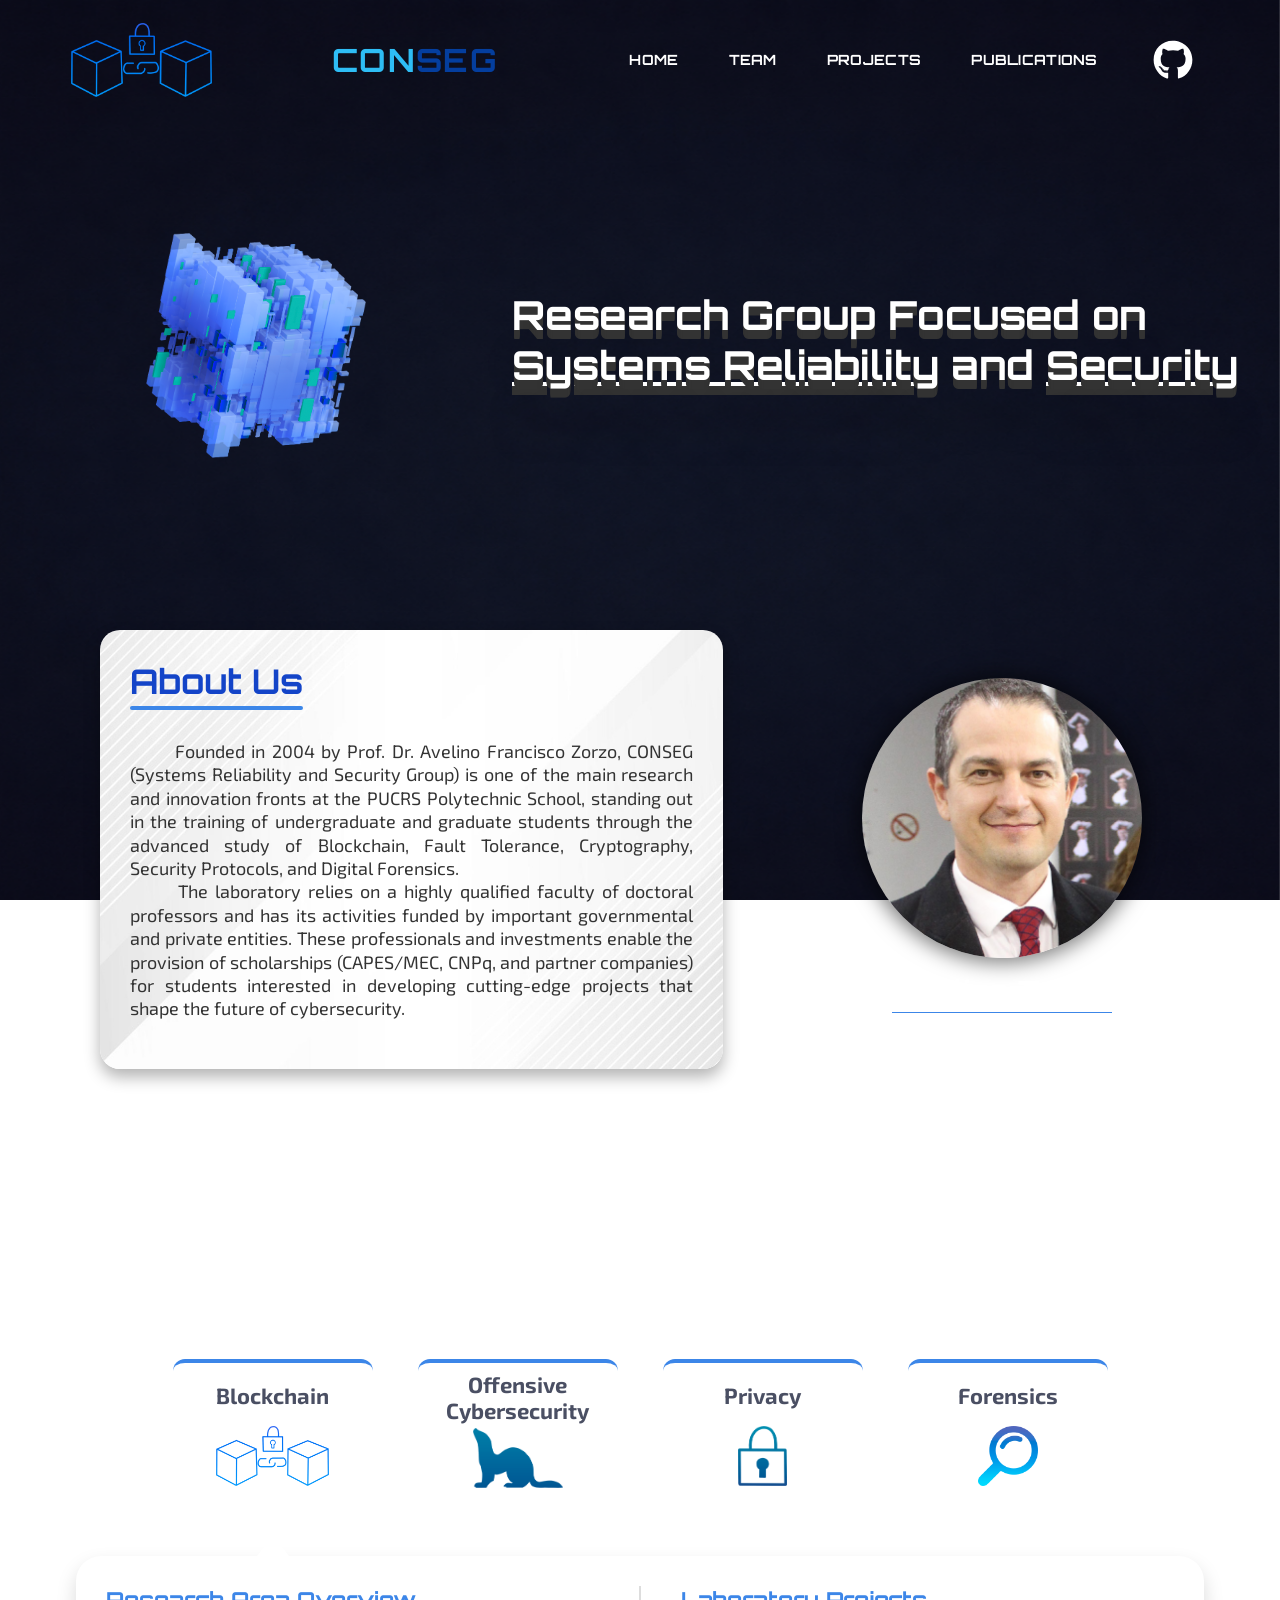
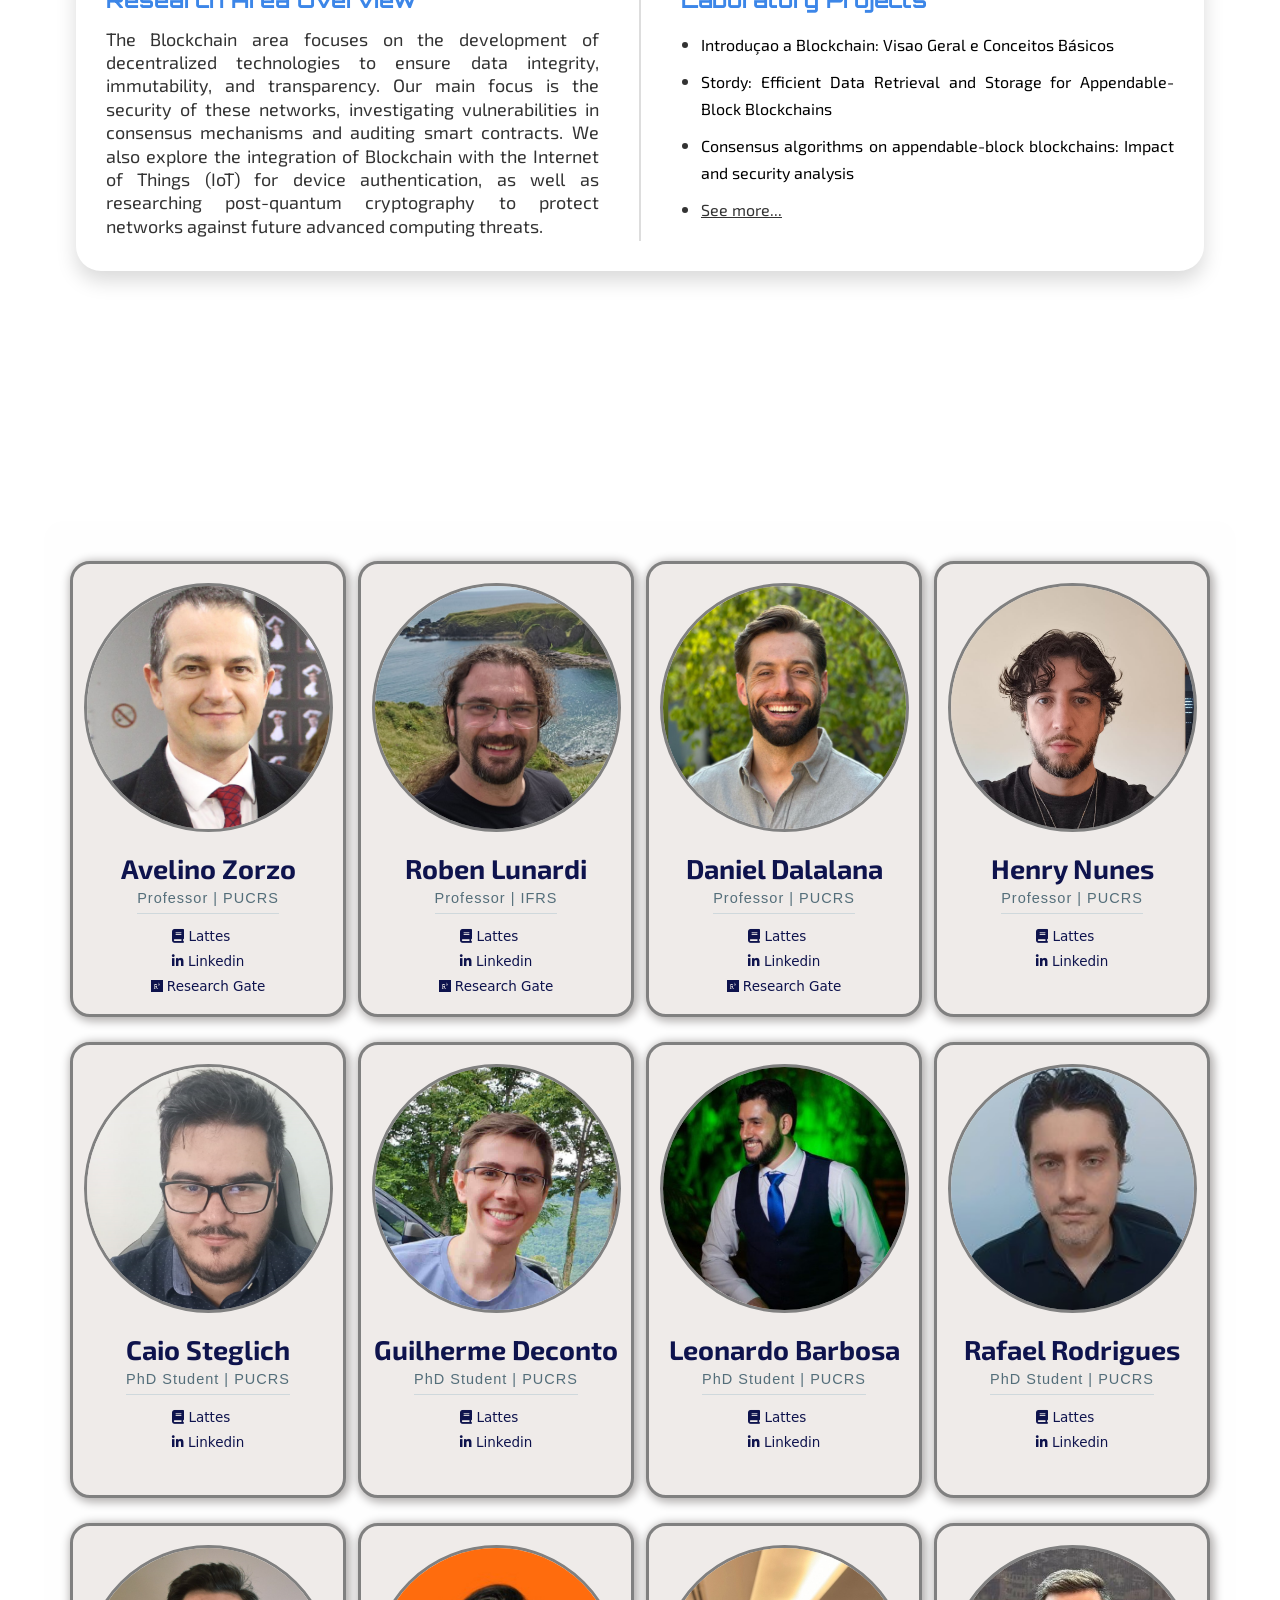
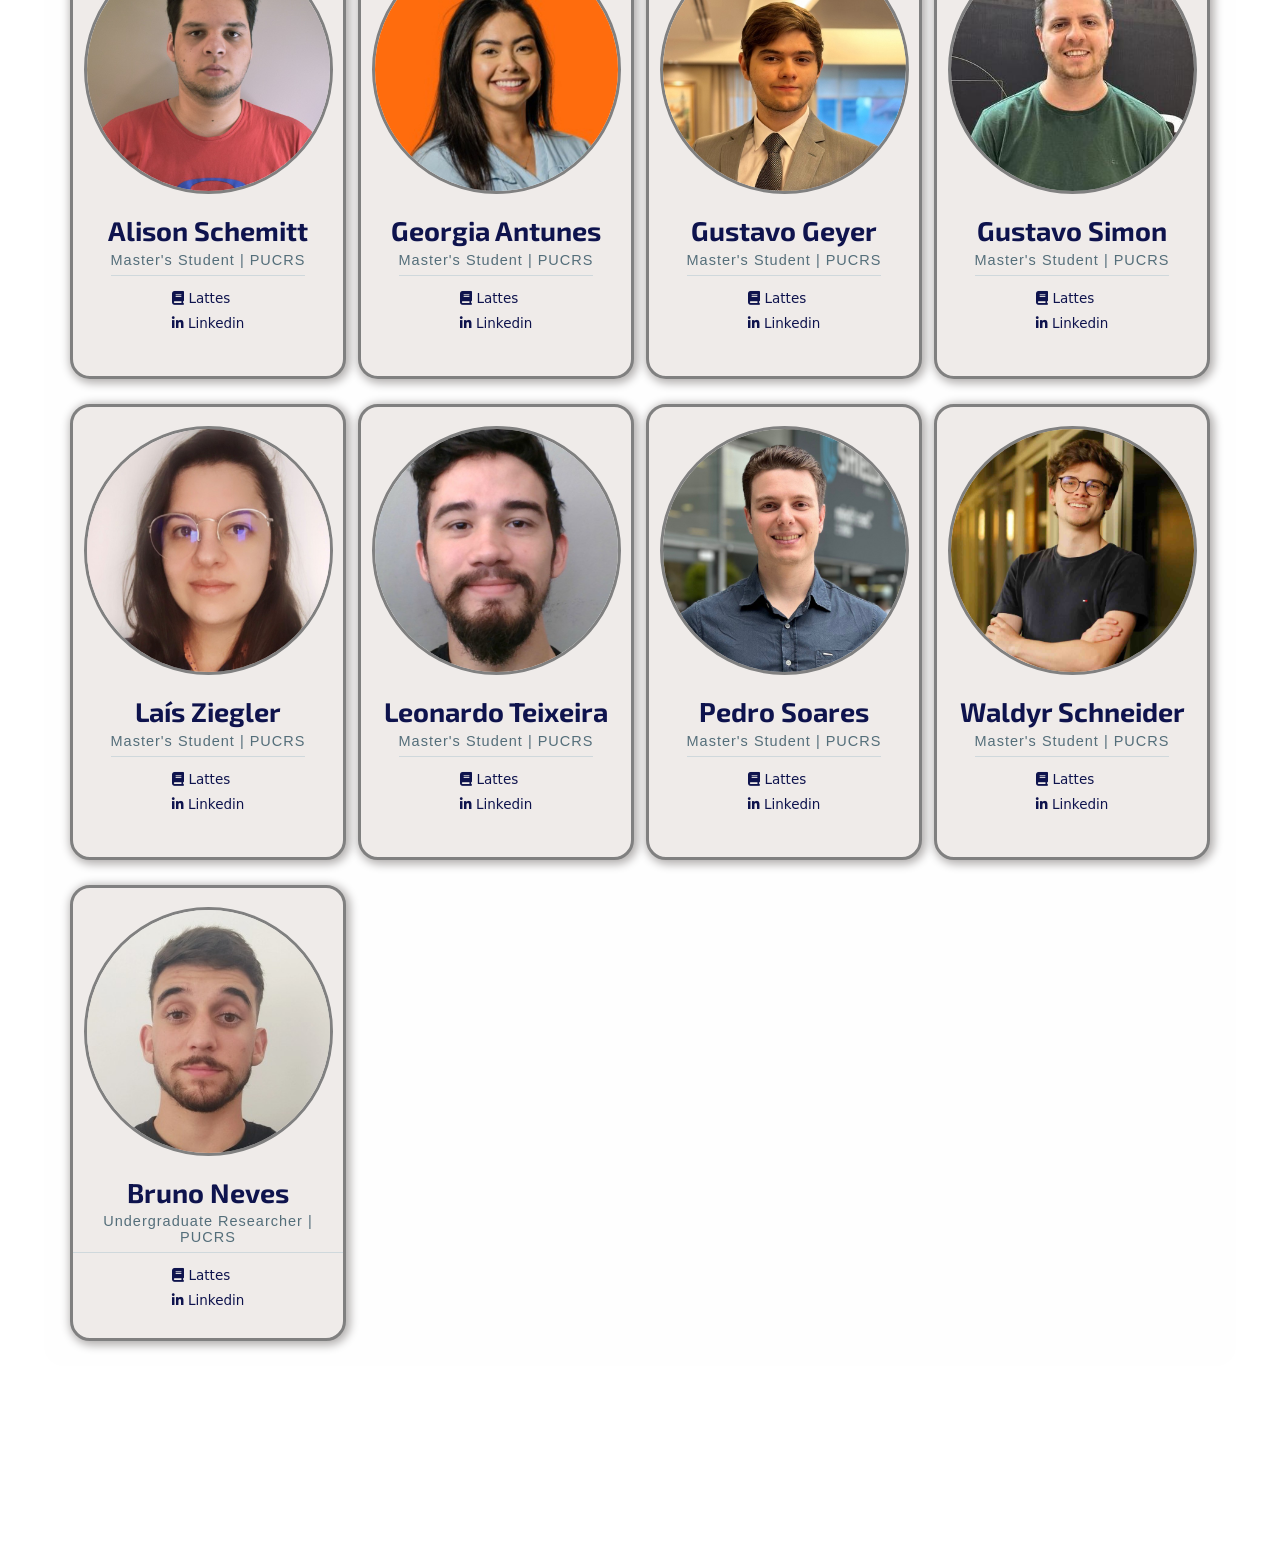
==== commit 27cc061e: "Correção pos-doutorado" ====
--- a/index.html
+++ b/index.html
@@ -3,17 +3,13 @@
 
 <head>
     <title>Home | Conseg</title>
-    <link rel="stylesheet" href="css/global.css">
-    <link rel="stylesheet" href="css/head_bar/headBar.css">
-    <link rel="stylesheet" href="css/head_bar/container_logo/container.css">
-    <link rel="stylesheet" href="css/head_bar/container_logo/image.css">
-    <link rel="stylesheet" href="css/head_bar/container_logo/title.css">
-    <link rel="stylesheet" href="css/head_bar/container_buttons/container.css">
-    <link rel="stylesheet" href="css/head_bar/container_buttons/buttons.css">
-    <link rel="stylesheet" href="css/head_bar/container_buttons/git_logo.css">
-    <link rel="stylesheet" href="css/head_bar/Container_People/People.css">
-    <link rel="stylesheet" href="css/head_bar/Container_AboutUs/aboutUs.css">
-    <link rel="stylesheet" href="css/head_bar/Container_Topics/topics.css">
+    <link rel="stylesheet" href="css/global/global.css">
+    <link rel="stylesheet" href="css/header/header.css">
+    <link rel="stylesheet" href="css/header/logo.css">
+    <link rel="stylesheet" href="css/header/navigation.css">
+    <link rel="stylesheet" href="css/sections/about-us.css">
+    <link rel="stylesheet" href="css/sections/people.css">
+    <link rel="stylesheet" href="css/sections/topics.css">
     <link href="https://fonts.googleapis.com/css?family=Orbitron:regular,500,600,700,800,900" rel="stylesheet" />
     <link rel="preconnect" href="https://fonts.googleapis.com">
     <link rel="preconnect" href="https://fonts.gstatic.com" crossorigin>
@@ -21,30 +17,8 @@
         rel="stylesheet">
 
     <link rel="stylesheet" href="https://cdnjs.cloudflare.com/ajax/libs/font-awesome/6.4.0/css/all.min.css">
-    <link rel="shortcut icon" href="./icon/consegfavico.png" type="image/x-icon">
-
-    <style>
-        body {
-            position: relative;
-        }
-
-        #fundo-geral {
-            position: fixed;
-            top: 0;
-            left: 0;
-            width: 100vw;
-            height: 100vh;
-            background-image: url('./imagens/PlanoFundo.png');
-            background-size: cover;
-            background-position: center;
-            background-repeat: no-repeat;
-            z-index: -100;
-        }
-
-        .info-bubble::before {
-            display: var(--arrow-display, block) !important;
-        }
-    </style>
+    <link rel="shortcut icon" href="./imagens/icons/outros/consegfavico.png" type="image/x-icon">
+
 </head>
 
 <body>
@@ -55,7 +29,7 @@
             <div class="logo-div">
                 <picture>
                     <source media="(max-width: 1400px) and (max-height: 600px)"
-                        srcset="./imagens/icons/dev-icon-268.svg">
+                        srcset="./imagens/icons/outros/dev-icon-268.svg">
                     <img class="logo logo-animada" src="./imagens/icons/Conseg-Logo/azul.png" alt="Logo CONSEG">
                 </picture>
             </div>
@@ -73,14 +47,14 @@
             <a class="head-button" href="https://scholar.google.com/citations?user=rsiQlMgAAAAJ&hl=pt-BR&oi=ao"
                 target="_blank">PUBLICATIONS</a>
             <a class="github-link" href="https://github.com/conseg" target="_blank" rel="noopener noreferrer">
-                <img class="github-logo" src="./imagens/icons/github-brands-solid-full.svg" alt="GitHub Logo">
+                <img class="github-logo" src="./imagens/icons/outros/github-brands-solid-full.svg" alt="GitHub Logo">
             </a>
         </div>
     </div>
 
     <div class="apresentacao">
         <div class="photo">
-            <img class="block-static" src="./imagens/icons/Cube.png" alt="">
+            <img class="block-static" src="./imagens/icons/outros/Cube.png" alt="">
         </div>
         <div class="apresentacao-texto">
             <h1 class="text-pop-up-top">Research Group Focused on <br>
@@ -368,7 +342,7 @@
                         <p class="people-nome">Caio Steglich</p>
                     </div>
                     <div>
-                        <p class="people-cargo">Postdoctoral Researcher | PUCRS</p>
+                        <p class="people-cargo">PhD Student | PUCRS</p>
                     </div>
 
                     <div class="curriculo-lattes">
@@ -399,7 +373,7 @@
                         <p class="people-nome">Guilherme Deconto</p>
                     </div>
                     <div>
-                        <p class="people-cargo">Postdoctoral Researcher | PUCRS</p>
+                        <p class="people-cargo">PhD Student | PUCRS</p>
                     </div>
 
                     <div class="curriculo-lattes">
--- a/css/global/global.css
+++ b/css/global/global.css
@@ -0,0 +1,162 @@
+html {
+  scroll-behavior: smooth;
+}
+
+body {
+    margin: 0;
+    background-color: transparent;
+    display: block;
+    position: relative;
+}
+
+#fundo-geral {
+    position: fixed;
+    top: 0;
+    left: 0;
+    width: 100vw;
+    height: 100vh;
+    background-image: url('../../imagens/projects-images/PlanoFundo.png');
+    background-size: cover;
+    background-position: center;
+    background-repeat: no-repeat;
+    z-index: -100;
+}
+
+@media (max-width: 1400px) and (max-height: 600px) {
+    .logo {
+        width: clamp(72px, 10vw, 120px);
+    }
+}
+
+.apresentacao {
+    background-color: transparent;
+    width: 100%;
+    height: 450px;
+
+    display: grid;
+    grid-template-columns: 40% 60%;
+}
+
+
+.photo {
+    display: inline-grid;
+    place-items: center;
+    width: 225px;
+    height: 225px;
+    justify-self: center;
+    align-self: center;
+
+}
+
+.photo img {
+    height: 225px;
+    width: auto;
+    opacity: 1;
+    transition: transform 0.8s ease, opacity 0.8s ease;
+}
+
+
+.block-static:hover {
+    transform: scale(1.20) rotate(-20deg);
+
+}
+
+.apresentacao-texto {
+    display: grid;
+    align-content: center;
+    font-family: Orbitron, Arial, Helvetica, sans-serif;
+    font-size: 20px;
+    transform: translateY(45px)
+}
+
+.text-pop-up-top {
+    color: #ffffff;
+    text-shadow: 0 2px 8px rgba(0, 0, 0, 0.55);
+    -webkit-animation: text-pop-up-top 0.5s cubic-bezier(0.250, 0.460, 0.450, 0.940) both;
+    animation: text-pop-up-top 0.5s cubic-bezier(0.250, 0.460, 0.450, 0.940) both;
+}
+
+.apresentacao-text-pop-up-top-cor {
+    color: #ffffff;
+}
+
+.apresentacao-text-pop-up-top-cor u {
+    text-decoration-color: #ffffff;
+}
+
+@-webkit-keyframes text-pop-up-top {
+    0% {
+        -webkit-transform: translateY(0);
+        transform: translateY(0);
+        -webkit-transform-origin: 50% 50%;
+        transform-origin: 50% 50%;
+        text-shadow: none;
+    }
+
+    100% {
+        -webkit-transform: translateY(-50px);
+        transform: translateY(-50px);
+        -webkit-transform-origin: 50% 50%;
+        transform-origin: 50% 50%;
+        text-shadow: 0 1px 0 #333333, 0 2px 0 #333333, 0 3px 0 #333333, 0 4px 0 #333333, 0 5px 0 #333333, 0 6px 0 #333333, 0 7px 0 #333333, 0 8px 0 #333333, 0 9px 0 #333333, 0 50px 30px rgba(0, 0, 0, 0.2);
+    }
+}
+
+@keyframes text-pop-up-top {
+    0% {
+        -webkit-transform: translateY(0);
+        transform: translateY(0);
+        -webkit-transform-origin: 50% 50%;
+        transform-origin: 50% 50%;
+        text-shadow: none;
+    }
+
+    100% {
+        -webkit-transform: translateY(-50px);
+        transform: translateY(-50px);
+        -webkit-transform-origin: 50% 50%;
+        transform-origin: 50% 50%;
+        text-shadow: 0 1px 0 #333333, 0 2px 0 #333333, 0 3px 0 #333333, 0 4px 0 #333333, 0 5px 0 #333333, 0 6px 0 #333333, 0 7px 0 #333333, 0 8px 0 #333333, 0 9px 0 #333333, 0 50px 30px rgba(0, 0, 0, 0.2);
+    }
+}
+
+.footer-site {
+    background-color: transparent;
+    color: white;
+    text-align: center;
+    padding-top: 10px;
+    padding-bottom: 50px;
+    font-family: Orbitron, Arial, Helvetica, sans-serif;
+    width: 100%;
+    font-weight: 400;
+}
+
+.footer-site p {
+    margin: 0;
+    font-size: 18px;
+    letter-spacing: 1px;
+}
+
+.footer-site a {
+    color: white;
+    text-decoration: none;
+    font-weight: bold;
+}
+
+.footer-site a:hover {
+    text-decoration: underline;
+}
+
+.info-bubble ul li {
+    margin-bottom: 10px;
+    line-height: 1.5;
+}
+
+.info-bubble ul li a {
+    color: #000000;
+    text-decoration: none;
+}
+
+.info-bubble ul li a:hover {
+    text-decoration: underline;
+}
--- a/css/header/header.css
+++ b/css/header/header.css
@@ -0,0 +1,10 @@
+.head_bar {
+    display: grid;
+    align-items: center;
+    width: 95%;
+    margin: 20px auto;
+    height: 80px;
+    background-color: transparent;
+    grid-template-columns: 45% 55%;
+    border-radius: 50px;
+}
--- a/css/header/logo.css
+++ b/css/header/logo.css
@@ -0,0 +1,60 @@
+.logo_and_name {
+    display: grid;
+    grid-template-columns: 40% 60%;
+    height: 100%;
+    width: 100%;
+    background-color: transparent;
+    overflow: hidden;
+}
+
+
+.logo-div {
+    display: flex;
+    align-items: center;
+    justify-content: center;
+    height: 100%;
+    width: 100%;
+    min-width: 0;
+    min-height: 0;
+    overflow: hidden;
+}
+
+.logo-div picture {
+    display: flex;
+    align-items: center;
+    justify-content: center;
+    width: 100%;
+}
+
+.logo {
+    display: block;
+    width: auto;
+    height: 75px;
+    object-fit: contain;
+}
+
+.name {
+    display: flex;
+    align-items: center;
+    justify-content: center;
+    width: 100%;
+    margin: 0;
+    text-align: center;
+    text-decoration: none;
+    font-family: Orbitron, Arial, Helvetica, sans-serif;
+    font-size: clamp(1.4rem, 2.5vw, 2.2rem);
+    font-weight: 700;
+    line-height: 1;
+    letter-spacing: 0.04em;
+    color: #ffffff;
+}
+
+.name-div {
+    display: flex;
+    min-height: 50px;
+    min-height: 100%;
+    max-height: 100px;
+    height: 100%;
+    width: 100%;
+    align-items: center;
+}
--- a/css/header/navigation.css
+++ b/css/header/navigation.css
@@ -0,0 +1,55 @@
+.buttons {
+    display: flex;
+    justify-content: space-evenly;
+    align-items: center;
+    height: 100%;
+    width: 100%;
+}
+
+.head-button {
+    display: flex;
+    align-items: center;
+    justify-content: center;
+    font-family: Orbitron, Arial, Helvetica, sans-serif;
+    font-size: clamp(12px, 1.1vw, 18px);
+    font-weight: 700;
+    line-height: 1;
+    letter-spacing: 0.02em;
+    color: #ffffff;
+    text-decoration: none;
+    cursor: pointer;
+    transition: transform 0.3s ease;
+}
+
+.head-button:hover {
+    transform: scale(1.1);
+}
+
+.head-button:active {
+    opacity: 1;
+    transform: scale(1.02);
+}
+
+.github-logo {
+    display: block;
+    justify-self: center;
+    align-self: center;
+    width: clamp(22px, 30cqw, 50px);
+    height: auto;
+    object-fit: contain;
+    max-width: none;
+    max-height: none;
+    cursor: pointer;
+    transition: transform 0.3s ease;
+    filter: invert(1);
+}
+
+.github-logo:hover {
+    transform: scale(1.1);
+}
+
+.github-logo:active {
+    opacity: 1;
+    transform: scale(1.12);
+    filter: drop-shadow(10px 10px 6px rgba(0, 0, 0, 0.25));
+}
--- a/css/sections/about-us.css
+++ b/css/sections/about-us.css
@@ -0,0 +1,140 @@
+.resumo {
+    display: grid;
+    align-content: center;
+    grid-template-columns: 1.3fr 1fr;
+    align-items: center;
+    background-color: transparent;
+}
+
+.resumo-blocoTexto {
+    background-image: url("../../imagens/projects-images/resumo-texto-fundo.jpg");
+    background-size: cover;
+    background-position: center;
+    background-repeat: no-repeat;
+    border-radius: 20px;
+    padding: 30px;
+    margin-top: 60px;
+    margin-bottom: 60px;
+    margin-right: 0px;
+    margin-left: 100px;
+    box-shadow: 0 8px 16px rgba(0, 0, 0, 0.3);
+    box-sizing: border-box;
+    max-width: 100%;
+}
+
+.resumo-blocoTexto-titulo {
+    color: #1344c8;
+    display: grid;
+    align-content: center;
+    font-family: Orbitron, Helvetica, sans-serif;
+    font-size: 17px;
+}
+
+.resumo-blocoTexto-titulo h1 {
+    position: relative;
+    width: fit-content;
+    justify-self: start;
+    margin: 0;
+    margin-bottom: 20px;
+}
+
+.resumo-blocoTexto-titulo h1::after {
+    content: "";
+    position: absolute;
+    bottom: -8px;
+    left: 0;
+    width: 100%;
+    height: 4px;
+    background-color: #3c86e8;
+    border-radius: 2px;
+}
+
+.resumo-blocoTexto-texto {
+    display: grid;
+    align-content: center;
+    font-family: 'Exo 2', sans-serif;
+    font-size: 18px;
+    color: #333333;
+    line-height: 1.3;
+
+    hyphens: auto;
+    -webkit-hyphens: auto;
+    -ms-hyphens: auto;
+
+    text-align: justify;
+}
+
+.resumo-blocoImagem {
+    display: flex;
+    flex-direction: column;
+    justify-content: center;
+    align-items: center;
+    margin-top: 20px;
+}
+
+.resumo-blocoImagem-foto {
+    width: 280px;
+    height: 280px;
+}
+
+.resumo-blocoImagem-foto img {
+    width: 100%;
+    height: 100%;
+    object-fit: cover;
+    border-radius: 50%;
+    box-shadow: 0 0 20px 5px rgba(0, 0, 0, 0.5);
+    transition: transform 0.25s ease, box-shadow 0.25s ease;
+}
+
+.resumo-blocoImagem-foto img:hover {
+    transform: scale(1.04);
+    box-shadow: 0 0 25px 8px rgba(0, 0, 0, 0.6);
+    cursor: pointer;
+}
+
+.resumo-blocoImagem-legenda {
+    text-align: center;
+    margin-top: 15px;
+    display: flex;
+    flex-direction: column;
+    align-items: center;
+}
+
+.resumo-blocoImagem-legenda a {
+    text-decoration: none;
+    color: inherit;
+    display: inline-block;
+    transition: transform 0.25s ease;
+}
+
+.resumo-blocoImagem-legenda a:hover {
+    transform: scale(1.04);
+}
+
+.resumo-blocoImagem-legenda h2 {
+    color: #ffffff;
+    font-family: Orbitron, Helvetica, sans-serif;
+    font-size: 28px;
+    font-weight: bold;
+    margin: 0;
+    position: relative;
+    padding-bottom: 5px;
+    margin-bottom: 5px;
+}
+
+.resumo-blocoImagem-legenda h2::after {
+    content: "";
+    position: absolute;
+    bottom: 0;
+    left: 0;
+    width: 100%;
+    height: 1px;
+    background-color: #3c86e8;
+}
+
+.resumo-blocoImagem-legenda p {
+    color: #ffffff;
+    font-family: 'Exo 2', sans-serif;
+    font-size: 18px;
+    margin: 0;
+}
--- a/css/sections/people.css
+++ b/css/sections/people.css
@@ -0,0 +1,147 @@
+.people-title {
+    width: 90%;
+    margin: 0 auto;
+    min-height: 200px;
+    justify-content: center;
+    align-items: center;
+    text-align: center;
+    display: flex;
+}
+
+.people-title-h1 {
+    text-align: center;
+    margin: 0;
+    font-family: Orbitron, Arial, Helvetica, sans-serif;
+    font-display: block;
+    font-size: 50px;
+    font-style: italic;
+    color: rgb(255, 255, 255);
+}
+
+.people-container-info {
+    background-color: rgb(254, 254, 254);
+    width: 90%;
+    max-width: 1430px;
+    margin: 0 auto 100px auto;
+    min-height: 1000px;
+    display: grid;
+    grid-template-columns: repeat(auto-fit, minmax(270px, 1fr));
+    justify-content: center;
+    justify-items: center;
+ 
+    padding: 20px 20px;
+    align-content: start;
+    border-radius: 20px;
+}
+
+.container-each-people {
+    align-items: center;
+    min-width: 20px;
+    border-radius: 20px;
+    min-height: 440px;
+    background-color: #EFEBE9;
+    margin-top: 20px;
+    margin-bottom: 5px;
+    width: 270px;
+    height: auto;
+    padding-bottom: 10px;
+    border: solid 3px;
+    border-color: gray;
+    display: flex;
+    flex-direction: column;
+    overflow: hidden;
+    box-shadow: 2px 2px 10px 2px #afacab;
+    transition: transform 0.25s ease, box-shadow 0.25s ease;
+    transform-origin: center center;
+}
+
+.container-each-people:hover {
+    transform: scale(1.04);
+    box-shadow: 4px 8px 18px rgba(0, 0, 0, 0.18);
+    z-index: 2;
+}
+
+.container-people-photo {
+    min-width: 270px;
+    min-height: 288px;
+    display: grid;
+    place-items: center;
+    justify-content: center;
+    align-items: center;
+    overflow: hidden;
+}
+
+.container-people-photo-image {
+    min-width: 243px;
+    width: 90%;
+    aspect-ratio: 1 / 1;
+    border-radius: 50%;
+    overflow: hidden;
+    border: solid 3px;
+    border-color: gray;
+}
+
+.container-people-photo img,
+.container-people-photo-image img {
+    width: 100%;
+    height: 100%;
+    object-fit: cover;
+    display: block;
+}
+
+.container-people-info {
+    width: 100%;
+    height: auto;
+    text-align: center;
+}
+
+.people-nome {
+    margin: 0;
+    text-align: center;
+    box-sizing: border-box;
+    font-family: 'Exo 2', sans-serif;
+    font-size: 27px;
+    font-weight: bold;
+    padding-top: 0;
+    padding-bottom: 2%;
+    color: #0e134d;
+}
+
+.people-cargo {
+    margin-top: 0;
+    color: #546E7A;
+    font-family: sans-serif;
+    font-weight: lighter;
+    letter-spacing: 1px;
+    font-size: 14.5px;
+    display: inline-block;
+    border-bottom: 1px solid #cfd8dc;
+    padding-bottom: 7px;
+    margin-bottom: 13px;
+}
+
+.curriculo-lattes {
+    margin-bottom: 7px;
+    margin-right: 5%;
+    text-align: center;
+}
+
+.linkedin {
+    text-align: center;
+    margin-bottom: 7px;
+}
+
+.research-gate {
+    text-align: center;
+}
+
+.curriculo-lattes a,
+.linkedin a,
+.research-gate a {
+    font-family: system-ui, -apple-system, BlinkMacSystemFont, 'Segoe UI', Roboto, Oxygen, Ubuntu, Cantarell, 'Open Sans', 'Helvetica Neue', sans-serif;
+    font-weight: normal;
+    text-decoration: none;
+    color: #0e134d;
+    font-weight: 200;
+    font-size: 13.5px;
+}
--- a/css/sections/topics.css
+++ b/css/sections/topics.css
@@ -0,0 +1,168 @@
+
+.topics-title {
+    width: 90%;
+    margin: 0 auto;
+    margin-top: 30px; 
+    min-height: 200px;
+    justify-content: center;
+    align-items: center;
+    text-align: center;
+    display: flex;
+}
+
+.topics-title-h1 {
+    text-align: center;
+    font-family: Orbitron, Arial, Helvetica, sans-serif;
+    font-display: block;
+    font-size: 50px;
+    font-style: italic;
+    color: #ffffff;
+}
+
+.topics-container {
+    width: 90%;
+    min-height: 150px;
+    height: auto; 
+    margin: auto;
+    display: flex;
+    justify-content: center; 
+    gap: 45px; 
+    flex-wrap: wrap; 
+}
+
+.container-each-topic {
+    background-color: white;
+    border-radius: 12px;
+    border-top: 4px solid #3c86e8;
+    padding-top: 8px;
+    text-align: center;
+    flex: 1;
+    min-width: 200px;
+    max-width: 200px;
+    min-height: 145px;
+    max-height: 145px;
+    transition: transform 0.25s ease, box-shadow 0.25s ease;
+    transform-origin: center center;
+}
+
+.container-each-topic:hover {
+    transform: scale(1.04);
+    box-shadow: 4px 8px 18px rgba(0, 0, 0, 0.18); 
+    z-index: 2;
+    cursor: pointer;
+}
+
+.container-topics-name h1 {
+    font-size: 22px;
+    color: #4a4f63;
+    font-weight: bold;
+    margin: 0 0 5px 0;
+    line-height: 1.2;
+    font-family: 'Exo 2';
+    min-height: 50px;
+    display: flex;
+    align-items: center;
+    justify-content: center;
+}
+
+.image-topics {
+    height: 60px;
+    width: auto;
+}
+
+
+.info-bubble {
+    background-color: white;
+    width: 83.5%; 
+    max-width: 100%; 
+    margin: 40px auto 50px auto;
+    padding: 30px;
+    border-radius: 25px;
+    position: relative;
+    text-align: center;
+    box-shadow: 0 10px 20px rgba(0, 0, 0, 0.15);
+}
+
+.info-bubble::before {
+    content: '';
+    position: absolute;
+    top: -20px; 
+    left: var(--arrow-pos, 50%);
+    transform: translateX(-50%); 
+    border-width: 0 20px 25px 20px;
+    border-style: solid;
+    border-color: transparent transparent white transparent;
+    transition: left 0.4s ease-out;
+    display: var(--arrow-display, block); 
+}
+
+.bubble-columns {
+    display: flex;
+    text-align: left; 
+    gap: 40px; 
+}
+
+.bubble-left {
+    flex: 1;
+    border-right: 2px solid #ddd;
+    padding-right: 40px;
+}
+
+.bubble-right {
+    flex: 1;
+}
+
+.bubble-columns h3 {
+    color: #3c86e8;
+    font-family: Orbitron, Arial, Helvetica, sans-serif;
+    font-size: 22px;
+    margin-top: 0;
+    margin-bottom: 15px;
+}
+
+#bubble-text-left, #bubble-text-right {
+    font-family: 'Exo 2', sans-serif;
+    font-size: 18px;
+    color: #333333;
+    line-height: 1.30;
+    margin: 0;
+    text-align: justify;
+}
+
+#bubble-text-right ul {
+    padding-left: 20px;
+}
+
+#bubble-text-right ul li {
+    margin-bottom: 10px;
+}
+
+#bubble-text-right ul li a {
+    color: #000000;
+    text-decoration: none;
+    font-size: 16px;
+}
+
+#bubble-text-right ul li a:hover {
+    text-decoration: underline;
+}
+
+@media (max-width: 992px) {
+    .info-bubble::before {
+        display: none !important;
+    }
+}
+
+@media (max-width: 768px) {
+    .bubble-columns {
+        flex-direction: column; 
+        gap: 20px;
+    }
+    
+    .bubble-left {
+        border-right: none; 
+        border-bottom: 2px solid #ddd; 
+        padding-right: 0;
+        padding-bottom: 20px;
+    }
+}
